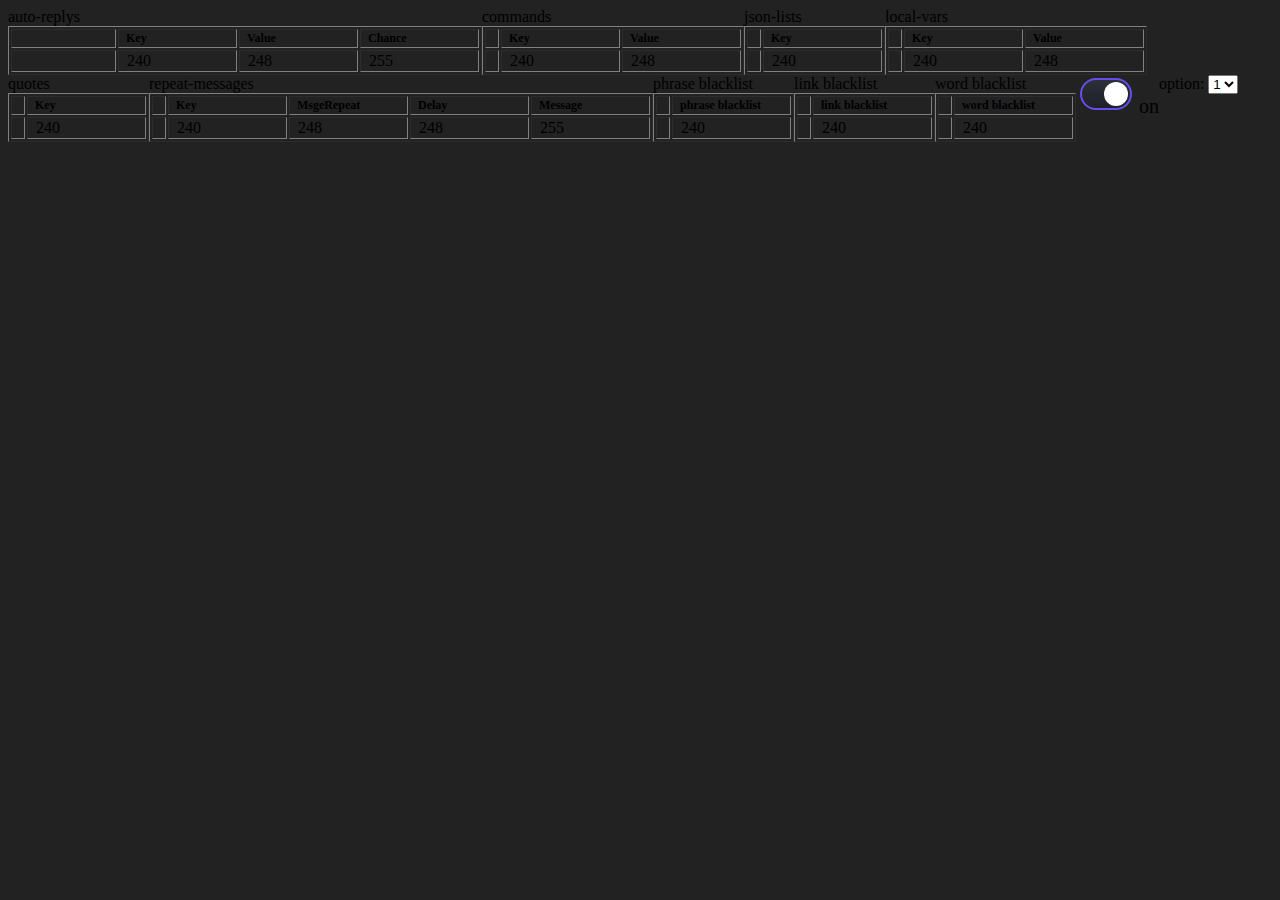
==== index.html @ 0ad12e45 "Update index.html" ====
<html>

  <head>
    <title>KATCBOT interface</title>
    <link rel="stylesheet" href="style.css">
  </head>

  <body>
    <div><span style="">auto-replys</span>
      <table border="1">
        <tbody>
          <tr>
            <td class="first"></td>
            <td><b class="bold">Key</b></td>
            <td><b class="bold">Value</b></td>
            <td><b class="bold">Chance</b></td>
          </tr>
          <tr>
            <td></td>
            <td class="thing"><span>240</span></td>
            <td class="thing"><span>248</span></td>
            <td class="thing"><span>255</span></td>
          </tr>
        </tbody>
      </table>
    </div>
    <div><span style="">commands</span>
      <table border="1">
        <tbody>
          <tr>
            <td class="first"></td>
            <td><b class="bold">Key</b></td>
            <td><b class="bold">Value</b></td>
          </tr>
          <tr>
            <td class="first"></td>
            <td class="thing"><span>240</span></td>
            <td class="thing"><span>248</span></td>
          </tr>
        </tbody>
      </table>
    </div>
    <div><span style="">json-lists</span>
      <table border="1">
        <tbody>
          <tr>
            <td class="first"></td>
            <td><b class="bold">Key</b></td>
          </tr>
          <tr>
            <td class="first"></td>
            <td class="thing"><span>240</span></td>
          </tr>
        </tbody>
      </table>
    </div>
    <div><span style="">local-vars</span>
      <table border="1">
        <tbody>
          <tr>
            <td class="first"></td>
            <td><b class="bold">Key</b></td>
            <td><b class="bold">Value</b></td>
          </tr>
          <tr>
            <td class="first"></td>
            <td class="thing"><span>240</span></td>
            <td class="thing"><span>248</span></td>
          </tr>
        </tbody>
      </table>
    </div>
    <div><span style="">quotes</span>
      <table border="1">
        <tbody>
          <tr>
            <td class="first"></td>
            <td><b class="bold">Key</b></td>
          </tr>
          <tr>
            <td class="first"></td>
            <td class="thing"><span>240</span></td>
          </tr>
        </tbody>
      </table>
    </div>
    <div><span>repeat-messages</span>
      <table border="1">
        <tbody>
          <tr>
            <td class="first"></td>
            <td><b class="bold">Key</b></td>
            <td><b class="bold">MsgeRepeat</b></td>
            <td><b class="bold">Delay</b></td>
            <td><b class="bold">Message</b></td>
          </tr>
          <tr>
            <td class="first"></td>
            <td class="thing"><span>240</span></td>
            <td class="thing"><span>248</span></td>
            <td class="thing"><span>248</span></td>
            <td class="thing"><span>255</span></td>
          </tr>
        </tbody>
      </table>
    </div>
    <div><span style="">phrase blacklist</span>
      <table border="1">
        <tbody>
          <tr>
            <td class="first"></td>
            <td><b class="bold">phrase blacklist</b></td>
          </tr>
          <tr>
            <td class="first"></td>
            <td class="thing"><span>240</span></td>
          </tr>
        </tbody>
      </table>
    </div>
    <div><span style="">link blacklist</span>
      <table border="1">
        <tbody>
          <tr>
            <td class="first"></td>
            <td><b class="bold">link blacklist</b></td>
          </tr>
          <tr>
            <td class="first"></td>
            <td class="thing"><span>240</span></td>
          </tr>
        </tbody>
      </table>
    </div>
    <div><span style="">word blacklist</span>
      <table border="1">
        <tbody>
          <tr>
            <td class="first"></td>
            <td><b class="bold">word blacklist</b></td>
          </tr>
          <tr>
            <td class="first"></td>
            <td class="thing"><span>240</span></td>
          </tr>
        </tbody>
      </table>
    </div>
    <div>
      <label for="toggle" class="test">
        <input type="checkbox" class="toggle" checked="">
        <span class="notification"></span>
      </label>
    </div>
    <div>
      <label for="option">option:</label>
      <select id="sel">
        <option value="1">1</option>
        <option value="2">2</option>
        <option value="3">3</option>
        <option value="4">4</option>
      </select>
    </div>
  </body>

</html>
---- style.css ----
body {
  background: #1F2227;
  display: flex;
  flex-wrap: wrap;
  position: absolute;
  background-color: rgb(34, 34, 34);
}
.first{
  width: 10px;
}
td {
  width: 101px;
}

/* toggle switch */
.toggle[type=checkbox] {
  appearance: none;
  cursor: pointer;
}
.toggle[type=checkbox]:focus {
  outline: 0;
}
.toggle {
  height: 32px;
  width: 52px;
  border-radius: 16px;
  display: inline-block;
  position: relative;
  border: 2px solid #474755;
  background: linear-gradient(180deg, #2D2F39 0%, #1F2027 100%);
  transition: all 0.2s ease;
}
.input{
  width: 80px;
}

.bold {
  font-size: 12px;
  padding-left: 0.5em;
  padding-right: 0.5em;
}
.toggle::after {
  content: "";
  position: absolute;
  top: 2px;
  left: 2px;
  width: 24px;
  height: 24px;
  border-radius: 50%;
  background: white;
  box-shadow: 0 1px 2px rgba(44, 44, 44, 0.2);
  transition: all 0.2s cubic-bezier(0.5, 0.1, 0.75, 1.35);
}
.toggle:checked {
  border-color: #654FEC;
}
.toggle:checked::after {
  transform: translateX(20px);
}

/* on off display */
.test .notification::before {
  content: "off";
  font-size: 20px;
}
.test .toggle:checked ~ .notification::before {
  content: "on";
}
.test .notification {
  font-size: 20px;
  width: 100%;
}

/* table */
.tet {
  color: black;
}
.thing {
  padding-left: 0.5em;
  padding-right: 0.5em;
}
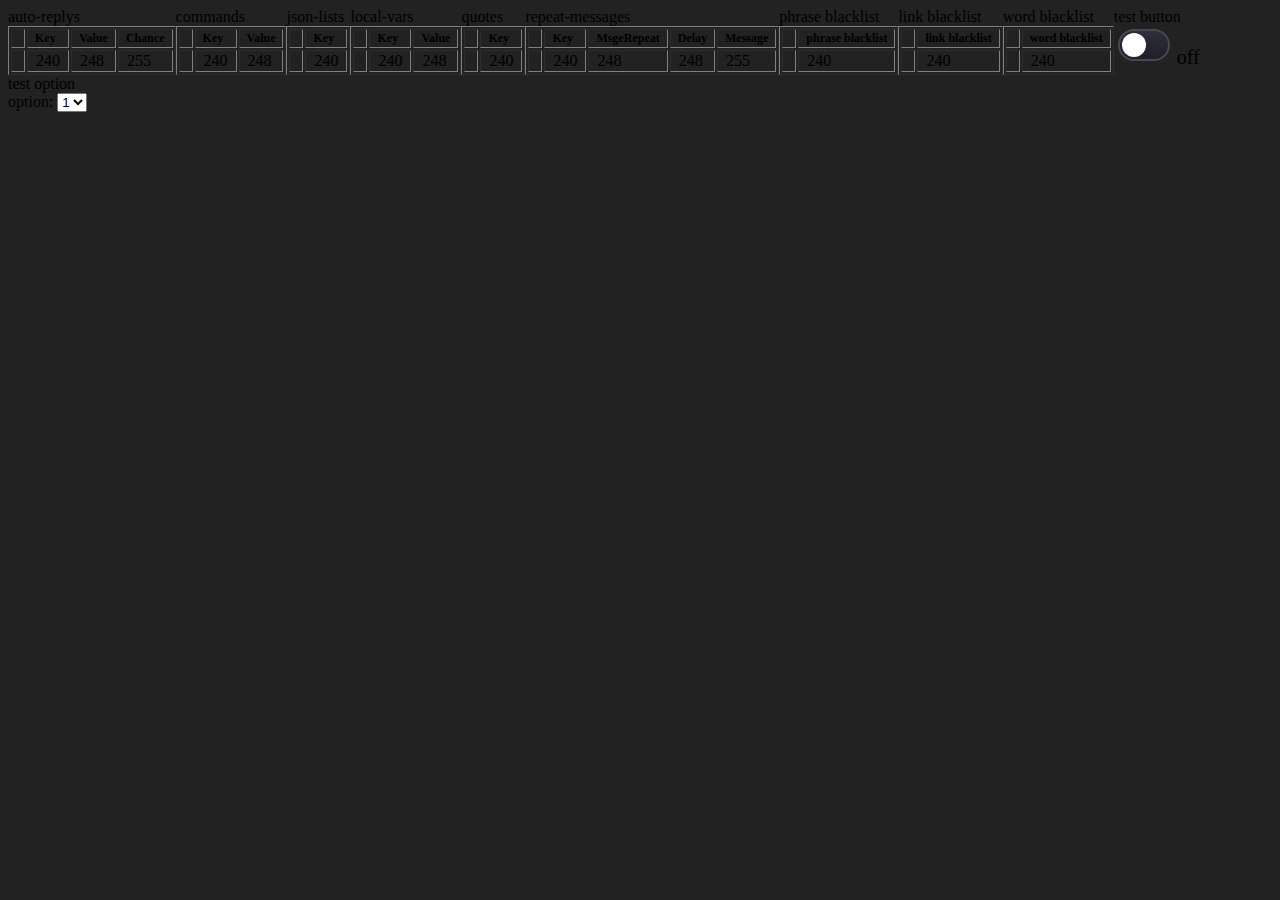
==== commit edb724f5: "Update index.html" ====
--- a/index.html
+++ b/index.html
@@ -16,7 +16,7 @@
             <td><b class="bold">Chance</b></td>
           </tr>
           <tr>
-            <td></td>
+            <td class="first"></td>
             <td class="thing"><span>240</span></td>
             <td class="thing"><span>248</span></td>
             <td class="thing"><span>255</span></td>
@@ -147,12 +147,17 @@
       </table>
     </div>
     <div>
+      <span>test button</span>
+      <br>
       <label for="toggle" class="test">
-        <input type="checkbox" class="toggle" checked="">
+        <input type="checkbox" class="toggle">
+        <!--checked=""-->
         <span class="notification"></span>
       </label>
     </div>
     <div>
+      <span>test option</span>
+      <br>
       <label for="option">option:</label>
       <select id="sel">
         <option value="1">1</option>
--- a/style.css
+++ b/style.css
@@ -7,9 +7,6 @@
 }
 .first{
   width: 10px;
-}
-td {
-  width: 101px;
 }
 
 /* toggle switch */
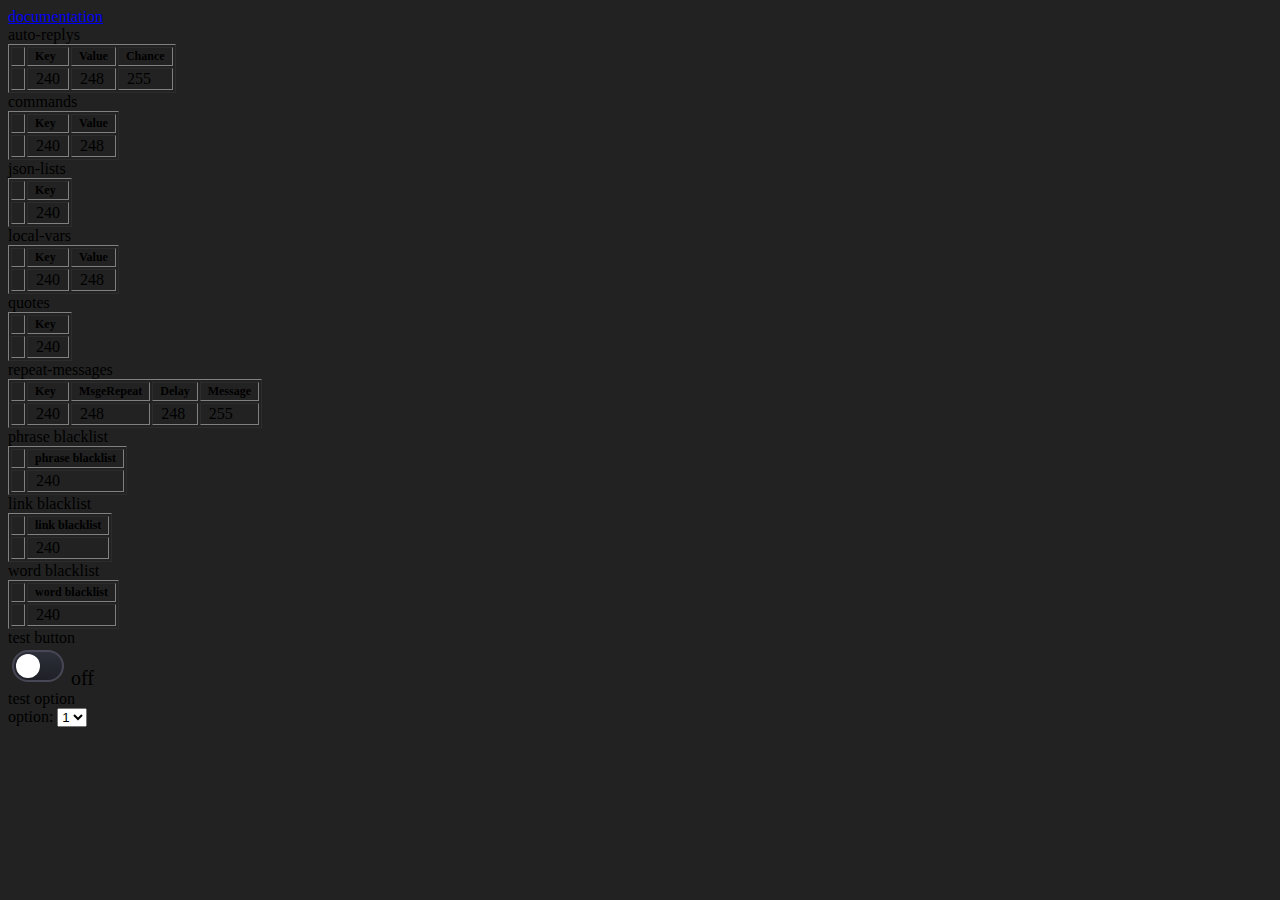
==== commit edd8593d: "Update index.html" ====
--- a/index.html
+++ b/index.html
@@ -6,165 +6,181 @@
   </head>
 
   <body>
-    <div><span style="">auto-replys</span>
-      <table border="1">
-        <tbody>
-          <tr>
-            <td class="first"></td>
-            <td><b class="bold">Key</b></td>
-            <td><b class="bold">Value</b></td>
-            <td><b class="bold">Chance</b></td>
-          </tr>
-          <tr>
-            <td class="first"></td>
-            <td class="thing"><span>240</span></td>
-            <td class="thing"><span>248</span></td>
-            <td class="thing"><span>255</span></td>
-          </tr>
-        </tbody>
-      </table>
-    </div>
-    <div><span style="">commands</span>
-      <table border="1">
-        <tbody>
-          <tr>
-            <td class="first"></td>
-            <td><b class="bold">Key</b></td>
-            <td><b class="bold">Value</b></td>
-          </tr>
-          <tr>
-            <td class="first"></td>
-            <td class="thing"><span>240</span></td>
-            <td class="thing"><span>248</span></td>
-          </tr>
-        </tbody>
-      </table>
-    </div>
-    <div><span style="">json-lists</span>
-      <table border="1">
-        <tbody>
-          <tr>
-            <td class="first"></td>
-            <td><b class="bold">Key</b></td>
-          </tr>
-          <tr>
-            <td class="first"></td>
-            <td class="thing"><span>240</span></td>
-          </tr>
-        </tbody>
-      </table>
-    </div>
-    <div><span style="">local-vars</span>
-      <table border="1">
-        <tbody>
-          <tr>
-            <td class="first"></td>
-            <td><b class="bold">Key</b></td>
-            <td><b class="bold">Value</b></td>
-          </tr>
-          <tr>
-            <td class="first"></td>
-            <td class="thing"><span>240</span></td>
-            <td class="thing"><span>248</span></td>
-          </tr>
-        </tbody>
-      </table>
-    </div>
-    <div><span style="">quotes</span>
-      <table border="1">
-        <tbody>
-          <tr>
-            <td class="first"></td>
-            <td><b class="bold">Key</b></td>
-          </tr>
-          <tr>
-            <td class="first"></td>
-            <td class="thing"><span>240</span></td>
-          </tr>
-        </tbody>
-      </table>
-    </div>
-    <div><span>repeat-messages</span>
-      <table border="1">
-        <tbody>
-          <tr>
-            <td class="first"></td>
-            <td><b class="bold">Key</b></td>
-            <td><b class="bold">MsgeRepeat</b></td>
-            <td><b class="bold">Delay</b></td>
-            <td><b class="bold">Message</b></td>
-          </tr>
-          <tr>
-            <td class="first"></td>
-            <td class="thing"><span>240</span></td>
-            <td class="thing"><span>248</span></td>
-            <td class="thing"><span>248</span></td>
-            <td class="thing"><span>255</span></td>
-          </tr>
-        </tbody>
-      </table>
-    </div>
-    <div><span style="">phrase blacklist</span>
-      <table border="1">
-        <tbody>
-          <tr>
-            <td class="first"></td>
-            <td><b class="bold">phrase blacklist</b></td>
-          </tr>
-          <tr>
-            <td class="first"></td>
-            <td class="thing"><span>240</span></td>
-          </tr>
-        </tbody>
-      </table>
-    </div>
-    <div><span style="">link blacklist</span>
-      <table border="1">
-        <tbody>
-          <tr>
-            <td class="first"></td>
-            <td><b class="bold">link blacklist</b></td>
-          </tr>
-          <tr>
-            <td class="first"></td>
-            <td class="thing"><span>240</span></td>
-          </tr>
-        </tbody>
-      </table>
-    </div>
-    <div><span style="">word blacklist</span>
-      <table border="1">
-        <tbody>
-          <tr>
-            <td class="first"></td>
-            <td><b class="bold">word blacklist</b></td>
-          </tr>
-          <tr>
-            <td class="first"></td>
-            <td class="thing"><span>240</span></td>
-          </tr>
-        </tbody>
-      </table>
-    </div>
     <div>
-      <span>test button</span>
-      <br>
-      <label for="toggle" class="test">
-        <input type="checkbox" class="toggle">
-        <!--checked=""-->
-        <span class="notification"></span>
-      </label>
-    </div>
-    <div>
-      <span>test option</span>
-      <br>
-      <label for="option">option:</label>
-      <select id="sel">
-        <option value="1">1</option>
-        <option value="2">2</option>
-        <option value="3">3</option>
-        <option value="4">4</option>
-      </select>
+      <div>
+        <a href="documentation">documentation</a>
+      </div>
+      <div class="flexdiv">
+        <div>
+          <span style="">auto-replys</span>
+          <table border="1">
+            <tbody>
+              <tr>
+                <td class="first"></td>
+                <td><b class="bold">Key</b></td>
+                <td><b class="bold">Value</b></td>
+                <td><b class="bold">Chance</b></td>
+              </tr>
+              <tr>
+                <td class="first"></td>
+                <td class="thing"><span>240</span></td>
+                <td class="thing"><span>248</span></td>
+                <td class="thing"><span>255</span></td>
+              </tr>
+            </tbody>
+          </table>
+        </div>
+        <div>
+          <span style="">commands</span>
+          <table border="1">
+            <tbody>
+              <tr>
+                <td class="first"></td>
+                <td><b class="bold">Key</b></td>
+                <td><b class="bold">Value</b></td>
+              </tr>
+              <tr>
+                <td class="first"></td>
+                <td class="thing"><span>240</span></td>
+                <td class="thing"><span>248</span></td>
+              </tr>
+            </tbody>
+          </table>
+        </div>
+        <div>
+          <span style="">json-lists</span>
+          <table border="1">
+            <tbody>
+              <tr>
+                <td class="first"></td>
+                <td><b class="bold">Key</b></td>
+              </tr>
+              <tr>
+                <td class="first"></td>
+                <td class="thing"><span>240</span></td>
+              </tr>
+            </tbody>
+          </table>
+        </div>
+        <div>
+          <span style="">local-vars</span>
+          <table border="1">
+            <tbody>
+              <tr>
+                <td class="first"></td>
+                <td><b class="bold">Key</b></td>
+                <td><b class="bold">Value</b></td>
+              </tr>
+              <tr>
+                <td class="first"></td>
+                <td class="thing"><span>240</span></td>
+                <td class="thing"><span>248</span></td>
+              </tr>
+            </tbody>
+          </table>
+        </div>
+        <div>
+          <span style="">quotes</span>
+          <table border="1">
+            <tbody>
+              <tr>
+                <td class="first"></td>
+                <td><b class="bold">Key</b></td>
+              </tr>
+              <tr>
+                <td class="first"></td>
+                <td class="thing"><span>240</span></td>
+              </tr>
+            </tbody>
+          </table>
+        </div>
+        <div>
+          <span>repeat-messages</span>
+          <table border="1">
+            <tbody>
+              <tr>
+                <td class="first"></td>
+                <td><b class="bold">Key</b></td>
+                <td><b class="bold">MsgeRepeat</b></td>
+                <td><b class="bold">Delay</b></td>
+                <td><b class="bold">Message</b></td>
+              </tr>
+              <tr>
+                <td class="first"></td>
+                <td class="thing"><span>240</span></td>
+                <td class="thing"><span>248</span></td>
+                <td class="thing"><span>248</span></td>
+                <td class="thing"><span>255</span></td>
+              </tr>
+            </tbody>
+          </table>
+        </div>
+        <div>
+          <span style="">phrase blacklist</span>
+          <table border="1">
+            <tbody>
+              <tr>
+                <td class="first"></td>
+                <td><b class="bold">phrase blacklist</b></td>
+              </tr>
+              <tr>
+                <td class="first"></td>
+                <td class="thing"><span>240</span></td>
+              </tr>
+            </tbody>
+          </table>
+        </div>
+        <div>
+          <span style="">link blacklist</span>
+          <table border="1">
+            <tbody>
+              <tr>
+                <td class="first"></td>
+                <td><b class="bold">link blacklist</b></td>
+              </tr>
+              <tr>
+                <td class="first"></td>
+                <td class="thing"><span>240</span></td>
+              </tr>
+            </tbody>
+          </table>
+        </div>
+        <div>
+          <span style="">word blacklist</span>
+          <table border="1">
+            <tbody>
+              <tr>
+                <td class="first"></td>
+                <td><b class="bold">word blacklist</b></td>
+              </tr>
+              <tr>
+                <td class="first"></td>
+                <td class="thing"><span>240</span></td>
+              </tr>
+            </tbody>
+          </table>
+        </div>
+        <div>
+          <span>test button</span>
+          <br>
+          <label for="toggle" class="test">
+            <input type="checkbox" class="toggle">
+            <!--checked=""-->
+            <span class="notification"></span>
+          </label>
+        </div>
+        <div>
+          <span>test option</span>
+          <br>
+          <label for="option">option:</label>
+          <select id="sel">
+            <option value="1">1</option>
+            <option value="2">2</option>
+            <option value="3">3</option>
+            <option value="4">4</option>
+          </select>
+        </div>
+      </div>
     </div>
   </body>
 
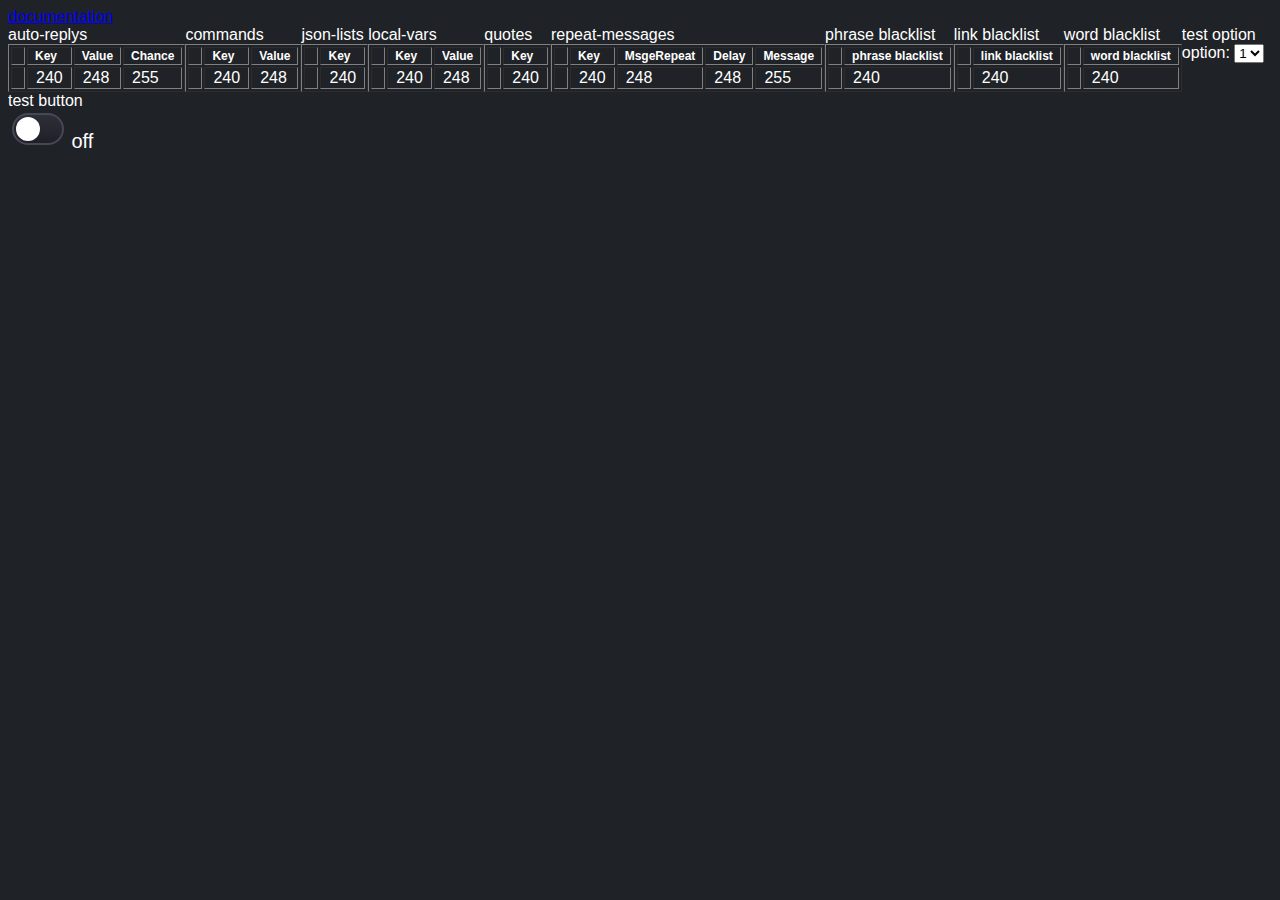
==== commit 5db9076a: "Update index.html" ====
--- a/index.html
+++ b/index.html
@@ -161,15 +161,6 @@
           </table>
         </div>
         <div>
-          <span>test button</span>
-          <br>
-          <label for="toggle" class="test">
-            <input type="checkbox" class="toggle">
-            <!--checked=""-->
-            <span class="notification"></span>
-          </label>
-        </div>
-        <div>
           <span>test option</span>
           <br>
           <label for="option">option:</label>
@@ -180,6 +171,15 @@
             <option value="4">4</option>
           </select>
         </div>
+        <div>
+          <span>test button</span>
+          <br>
+          <label for="toggle" class="test">
+            <input type="checkbox" class="toggle">
+            <!--checked=""-->
+            <span class="notification"></span>
+          </label>
+        </div>
       </div>
     </div>
   </body>
--- a/style.css
+++ b/style.css
@@ -1,12 +1,48 @@
 body {
+  background: #1F2227;
+  font-family: "Helvetica", sans-serif;
+}
+
+.flexdiv {
   background: #1F2227;
   display: flex;
   flex-wrap: wrap;
   position: absolute;
-  background-color: rgb(34, 34, 34);
+  color: white;
 }
-.first{
+
+.first {
   width: 10px;
+}
+
+.outlines {
+  border-width: 2px;
+  border-color: #424242;
+  border-style: solid;
+}
+
+.none {
+  color: #2CA198;
+}
+
+.warning {
+  color: red;
+}
+
+.commented {
+  color: #5c6370;
+}
+
+.see-vertical-bar {
+  color: #42b37e;
+}
+
+.single-qoute {
+  color: #FFFF00;
+}
+
+.double-qoute {
+  color: #FF8000;
 }
 
 /* toggle switch */
@@ -14,9 +50,11 @@
   appearance: none;
   cursor: pointer;
 }
+
 .toggle[type=checkbox]:focus {
   outline: 0;
 }
+
 .toggle {
   height: 32px;
   width: 52px;
@@ -27,7 +65,8 @@
   background: linear-gradient(180deg, #2D2F39 0%, #1F2027 100%);
   transition: all 0.2s ease;
 }
-.input{
+
+.input {
   width: 80px;
 }
 
@@ -35,7 +74,9 @@
   font-size: 12px;
   padding-left: 0.5em;
   padding-right: 0.5em;
+  color: white;
 }
+
 .toggle::after {
   content: "";
   position: absolute;
@@ -48,9 +89,11 @@
   box-shadow: 0 1px 2px rgba(44, 44, 44, 0.2);
   transition: all 0.2s cubic-bezier(0.5, 0.1, 0.75, 1.35);
 }
+
 .toggle:checked {
   border-color: #654FEC;
 }
+
 .toggle:checked::after {
   transform: translateX(20px);
 }
@@ -60,9 +103,11 @@
   content: "off";
   font-size: 20px;
 }
-.test .toggle:checked ~ .notification::before {
+
+.test .toggle:checked~.notification::before {
   content: "on";
 }
+
 .test .notification {
   font-size: 20px;
   width: 100%;
@@ -72,7 +117,9 @@
 .tet {
   color: black;
 }
+
 .thing {
   padding-left: 0.5em;
   padding-right: 0.5em;
+  color: white;
 }
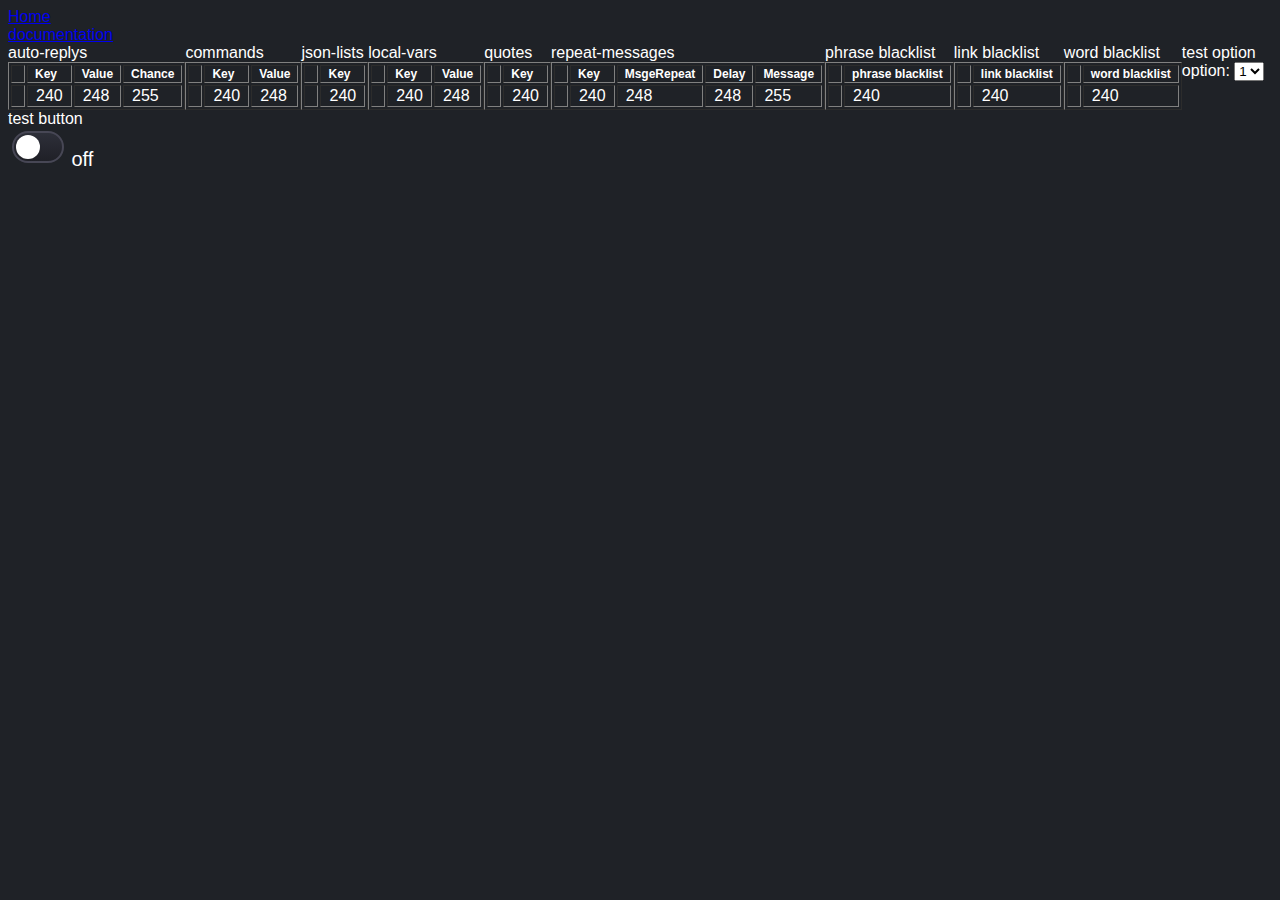
==== commit 68dc6793: "Update index.html" ====
--- a/index.html
+++ b/index.html
@@ -6,6 +6,17 @@
   </head>
 
   <body>
+    <header class="header">
+      <div>
+        <a href="https://organization-name-here.github.io/katbot-interface-test/">Home</a>
+        <!--<form>
+          <div class="form-group">
+            <label class="sr-only" for="search">Search</label>
+            <input type="search" name="search" id="search" size="30" value="" placeholder="Search">
+          </div>
+        </form>-->
+      </div>
+    </header>
     <div>
       <div>
         <a href="documentation">documentation</a>
--- a/style.css
+++ b/style.css
@@ -11,22 +11,67 @@
   color: white;
 }
 
+.docdiv {
+	background: #1F2227;
+	color: white;
+}
+
+.colorretate {
+  animation-name: colorretate;
+  animation-duration: 5s;
+  animation-iteration-count: infinite;
+  animation-direction: alternate;
+  animation-timing-function: linear;
+}
+
+@keyframes colorretate {
+  0% {
+    color: #ee6055;
+  }
+
+  25% {
+    color: #60d394;
+  }
+
+  50% {
+    color: #aaf683;
+  }
+
+  75% {
+    color: #ffd97d;
+  }
+
+  100% {
+    color: #ff9b85;
+  }
+}
+
 .first {
   width: 10px;
-}
-
-.outlines {
-  border-width: 2px;
-  border-color: #424242;
-  border-style: solid;
 }
 
 .none {
   color: #2CA198;
 }
 
+.white {
+  color: white;
+}
+
+.red {
+  color: red;
+}
+
+.green {
+  color: green;
+}
+
+.blue {
+  color: blue;
+}
+
 .warning {
-  color: red;
+  background: #600;
 }
 
 .commented {
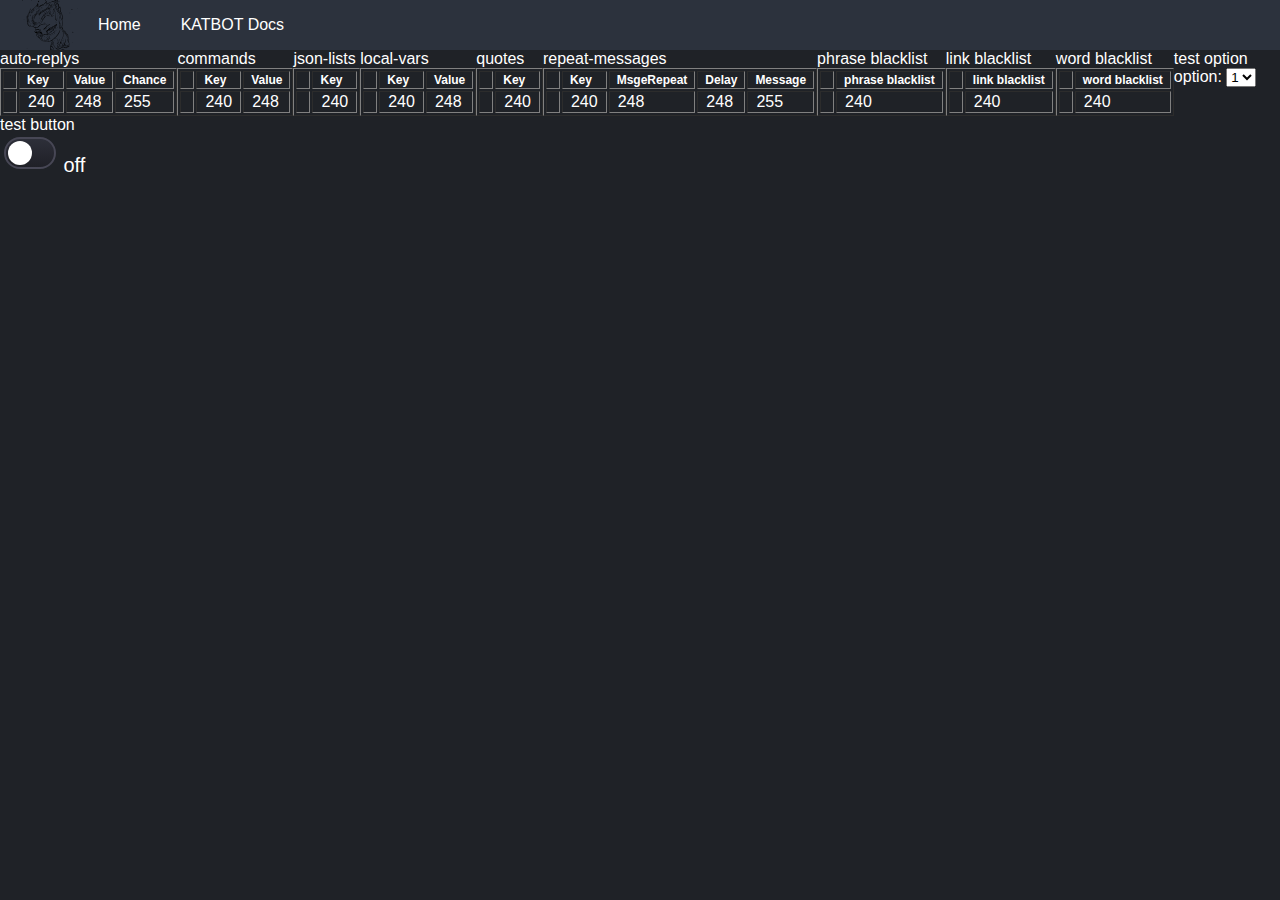
==== commit 0181e95c: "Update index.html" ====
--- a/index.html
+++ b/index.html
@@ -7,20 +7,268 @@
 
   <body>
     <header class="header">
-      <div>
-        <a href="https://organization-name-here.github.io/katbot-interface-test/">Home</a>
-        <!--<form>
-          <div class="form-group">
-            <label class="sr-only" for="search">Search</label>
-            <input type="search" name="search" id="search" size="30" value="" placeholder="Search">
-          </div>
-        </form>-->
+    <nav class="nav__container" id="nav__container">
+      <div class="container2">
+        <div class="nav__logo">
+          <svg version="1.0" xmlns="http://www.w3.org/2000/svg" width="300.000000pt" height="325.000000pt" viewBox="0 0 300.000000 325.000000" preserveAspectRatio="xMidYMid meet">
+            <title>Spit fire by Dimfann</title>
+            <g transform="translate(0.000000,325.000000) scale(0.100000,-0.100000)" fill="#000000" stroke="none">
+              <path d="M501 3235 c1 -44 25 -159 32 -149 7 13 -11 131 -24 154 -7 12 -8 11 -8 -5z" />
+              <path d="M640 3228 c-22 -9 -40 -21 -40 -26 0 -9 139 10 173 24 12 4 29 -1 47 -15 32 -23 89 -28 108 -9 17 17 15 48 -3 48 -8 0 -15 -6 -15 -14 0 -22 -32 -25 -66 -5 -39 23 -146 21 -204 -3z" />
+              <path d="M980 3230 c0 -19 56 -88 64 -79 13 15 26 52 26 73 0 20 -5 26 -21 26 -18 0 -20 -4 -15 -26 5 -19 3 -25 -6 -22 -7 3 -14 14 -16 26 -4 28 -32 29 -32 2z" />
+              <path d="M1145 3240 c-7 -12 2 -12 30 0 19 8 19 9 -2 9 -12 1 -25 -3 -28 -9z" />
+              <path d="M1460 3231 c0 -10 9 -21 20 -24 16 -4 20 0 20 19 0 17 -6 24 -20 24 -13 0 -20 -7 -20 -19z" />
+              <path d="M1630 3220 c0 -16 5 -30 10 -30 6 0 10 14 10 30 0 17 -4 30 -10 30 -5 0 -10 -13 -10 -30z" />
+              <path d="M1660 3228 c0 -19 2 -20 10 -8 13 19 13 30 0 30 -5 0 -10 -10 -10 -22z" />
+              <path d="M1948 3243 c7 -3 16 -2 19 1 4 3 -2 6 -13 5 -11 0 -14 -3 -6 -6z" />
+              <path d="M2268 3243 c7 -3 16 -2 19 1 4 3 -2 6 -13 5 -11 0 -14 -3 -6 -6z" />
+              <path d="M2538 3243 c7 -3 16 -2 19 1 4 3 -2 6 -13 5 -11 0 -14 -3 -6 -6z" />
+              <path d="M2856 3243 c-3 -3 -6 -12 -6 -20 0 -15 36 -18 45 -4 7 12 -29 33 -39 24z" />
+              <path d="M544 3231 c3 -5 13 -69 21 -143 16 -141 27 -198 37 -183 3 6 -2 71 -12 145 -16 126 -32 190 -45 190 -4 0 -4 -4 -1 -9z" />
+              <path d="M2410 3198 c0 -18 -3 -43 -6 -55 -9 -32 14 -30 26 2 13 35 23 31 15 -6 -8 -34 -7 -34 48 0 38 24 45 42 9 22 -32 -17 -44 -14 -30 9 14 22 3 39 -14 22 -19 -19 -29 -14 -22 13 5 19 2 25 -10 25 -11 0 -16 -9 -16 -32z" />
+              <path d="M2240 3206 c0 -2 7 -7 16 -10 8 -3 12 -2 9 4 -6 10 -25 14 -25 6z" />
+              <path d="M2345 3190 c-3 -5 -1 -10 4 -10 6 0 11 5 11 10 0 6 -2 10 -4 10 -3 0 -8 -4 -11 -10z" />
+              <path d="M1966 3181 c-4 -5 -2 -12 3 -15 5 -4 12 -2 15 3 4 5 2 12 -3 15 -5 4 -12 2 -15 -3z" />
+              <path d="M2623 3174 c-3 -8 2 -23 11 -32 14 -15 18 -15 26 -3 10 16 -4 51 -21 51 -5 0 -12 -7 -16 -16z" />
+              <path d="M216 3154 c-11 -8 -16 -14 -10 -14 13 0 39 18 34 24 -3 2 -14 -2 -24 -10z" />
+              <path d="M748 3146 c-25 -19 -22 -36 6 -36 26 0 51 24 41 40 -8 14 -26 12 -47 -4z" />
+              <path d="M2001 3105 c-53 -61 -37 -78 19 -20 24 24 31 38 23 46 -7 7 -20 -1 -42 -26z" />
+              <path d="M152 3121 c-11 -7 -11 -9 2 -14 10 -4 16 -1 16 8 0 17 -1 17 -18 6z" />
+              <path d="M2060 3075 c-22 -23 -22 -25 -4 -22 28 4 44 16 44 33 0 21 -14 17 -40 -11z" />
+              <path d="M1860 3080 c0 -5 5 -10 10 -10 6 0 10 5 10 10 0 6 -4 10 -10 10 -5 0 -10 -4 -10 -10z" />
+              <path d="M77 3062 c-10 -10 -17 -24 -17 -30 0 -7 -9 -12 -20 -12 -11 0 -20 -7 -20 -15 0 -8 5 -15 11 -15 5 0 7 5 4 10 -3 6 1 10 10 10 8 0 19 8 22 18 4 9 14 22 22 29 9 6 13 14 10 17 -3 3 -13 -2 -22 -12z" />
+              <path d="M2905 3070 c3 -5 8 -10 11 -10 2 0 4 5 4 10 0 6 -5 10 -11 10 -5 0 -7 -4 -4 -10z" />
+              <path d="M223 3049 c-2 -23 3 -25 10 -4 4 8 3 16 -1 19 -4 3 -9 -4 -9 -15z" />
+              <path d="M253 3020 c1 -20 8 -25 20 -14 7 8 -3 34 -13 34 -5 0 -8 -9 -7 -20z" />
+              <path d="M111 3016 c-9 -10 -9 -25 1 -60 7 -25 15 -46 19 -46 16 0 25 46 16 82 -10 41 -18 46 -36 24z m29 -57 c0 -6 -4 -7 -10 -4 -5 3 -10 11 -10 16 0 6 5 7 10 4 6 -3 10 -11 10 -16z" />
+              <path d="M1545 3000 c4 -6 11 -8 16 -5 14 9 11 15 -7 15 -8 0 -12 -5 -9 -10z" />
+              <path d="M1450 2980 c0 -5 5 -10 10 -10 6 0 10 5 10 10 0 6 -4 10 -10 10 -5 0 -10 -4 -10 -10z" />
+              <path d="M1865 2958 c-52 -40 -153 -87 -201 -95 -22 -3 -52 -12 -68 -21 -17 -8 -61 -25 -99 -38 -38 -13 -76 -29 -83 -35 -17 -14 -34 25 -34 80 0 54 -9 56 -41 8 -50 -75 -96 -115 -176 -152 -144 -67 -178 -86 -216 -122 -48 -43 -43 -54 6 -14 20 16 97 58 169 94 127 62 184 103 221 156 23 35 26 25 12 -44 -18 -84 -9 -91 11 -10 6 27 8 28 13 9 4 -13 13 -20 23 -18 40 6 180 57 193 71 12 12 22 13 45 4 35 -12 40 -5 8 9 -20 9 -19 9 7 5 17 -3 47 1 67 9 19 8 38 12 41 9 4 -3 9 2 13 11 6 15 7 15 20 -1 11 -15 13 -16 14 -2 0 8 10 24 23 35 44 39 50 37 20 -7 -16 -24 -46 -70 -66 -101 l-36 -56 33 -16 c35 -17 55 -49 106 -176 17 -41 39 -86 50 -100 59 -73 104 -142 132 -199 33 -69 39 -121 26 -246 -5 -49 -4 -60 2 -35 20 75 22 183 6 229 -15 41 -15 45 1 57 17 13 17 14 0 8 -13 -5 -16 -2 -11 10 5 12 2 15 -12 9 -11 -4 -15 -3 -10 5 3 6 -8 26 -26 45 -38 40 -73 97 -60 97 6 0 19 -15 31 -32 25 -39 27 -34 5 11 -12 24 -21 31 -35 28 -11 -3 -19 -3 -19 -1 0 3 18 35 40 71 l39 66 12 -29 c6 -16 12 -66 13 -111 0 -46 4 -83 8 -83 3 0 22 -31 42 -69 61 -119 68 -268 15 -342 -11 -16 -15 -29 -10 -29 6 0 20 14 30 31 10 17 22 26 25 21 15 -25 7 -220 -13 -305 -23 -98 -25 -167 -4 -167 7 0 13 -6 13 -13 0 -19 86 -193 99 -201 17 -11 13 15 -6 36 -15 17 -15 18 15 18 27 0 36 -8 79 -78 26 -42 61 -89 77 -104 23 -21 30 -37 33 -80 4 -64 40 -305 54 -367 8 -34 7 -47 -4 -60 -16 -18 -19 -51 -5 -51 5 0 4 -9 -2 -20 -7 -14 -7 -20 0 -20 5 0 10 -5 10 -11 0 -5 -4 -8 -9 -5 -5 4 -12 0 -14 -6 -3 -7 -6 -4 -7 7 0 11 -11 28 -25 38 -19 14 -28 15 -49 6 -36 -17 -52 -6 -60 40 -7 47 -13 49 -51 20 l-27 -22 21 41 c28 55 71 217 70 262 l-1 35 -9 -40 c-17 -72 -60 -192 -109 -304 -31 -71 -44 -112 -36 -114 6 -3 -1 -10 -16 -16 -16 -6 -28 -15 -28 -21 0 -12 14 -6 40 16 14 12 70 8 70 -5 0 -11 74 -4 78 8 4 13 32 15 32 3 0 -5 -12 -14 -26 -21 -36 -16 -22 -27 16 -11 16 7 27 17 23 23 -3 5 -1 7 5 3 6 -3 32 5 58 19 26 14 53 25 60 25 9 0 11 14 7 56 -4 34 -2 59 4 62 7 5 4 37 -7 94 -21 102 -50 317 -50 370 0 30 -6 40 -27 53 -16 10 -54 57 -85 106 -56 87 -58 89 -97 89 -25 0 -41 5 -45 15 -3 8 -1 15 5 15 5 0 3 10 -5 23 -8 12 -14 35 -14 51 0 16 -6 33 -16 38 -9 5 -16 20 -16 33 0 13 -4 27 -10 30 -5 3 -10 14 -10 23 0 14 2 15 9 3 7 -10 10 4 10 42 0 32 5 74 11 93 10 30 10 170 -1 299 0 6 0 35 1 65 2 64 -18 139 -54 208 -40 74 -46 99 -51 195 -2 49 -9 95 -15 101 -5 7 -7 16 -3 19 3 4 0 7 -8 7 -17 0 -38 -24 -59 -65 l-14 -30 -4 30 c-2 16 1 54 8 85 12 56 2 110 -19 110 -5 0 -11 17 -13 37 -2 20 -9 38 -15 41 -7 2 -13 -2 -13 -8 0 -7 -11 -25 -25 -42 -31 -37 -31 -27 -1 48 17 43 25 53 29 39 2 -11 3 -6 1 10 -2 17 3 51 11 78 8 26 11 47 7 47 -4 0 -21 -22 -38 -48 -45 -68 -115 -154 -121 -149 -2 3 20 41 50 84 81 117 84 136 12 81z m33 -143 c-17 -61 -35 -114 -40 -120 -6 -7 -16 0 -30 18 -11 15 -26 27 -34 27 -17 0 -19 36 -2 46 7 5 8 3 3 -6 -5 -8 5 -4 21 7 16 12 47 48 69 81 22 33 41 59 42 58 1 -1 -12 -51 -29 -111z m67 -187 c14 -138 13 -178 -5 -178 -9 0 -64 111 -80 165 -7 22 -17 45 -22 52 -5 6 -5 13 -1 15 5 1 26 24 47 51 21 26 40 46 42 44 2 -1 10 -69 19 -149z m22 20 c-2 -13 -4 -3 -4 22 0 25 2 35 4 23 2 -13 2 -33 0 -45z m363 -2030 c0 -56 4 -63 33 -65 16 -1 37 2 47 7 13 7 22 4 36 -11 18 -20 18 -20 -8 -10 -21 8 -29 6 -39 -5 -11 -13 -10 -15 2 -14 26 4 39 0 39 -11 0 -6 -6 -9 -14 -6 -7 3 -18 1 -23 -4 -6 -6 -25 -4 -52 6 -23 8 -39 10 -36 5 3 -6 13 -10 21 -10 8 0 13 -4 10 -9 -7 -11 -25 -9 -45 3 -10 7 -12 6 -6 -4 5 -9 4 -11 -3 -6 -7 4 -12 14 -12 23 0 11 -4 13 -12 6 -14 -10 -58 -15 -58 -6 0 14 102 133 114 133 3 0 6 -10 6 -22z" />
+              <path d="M1863 2778 c-15 -20 -25 -38 -20 -38 3 0 12 11 21 25 17 26 16 35 -1 13z" />
+              <path d="M1890 2641 c0 -6 4 -13 10 -16 6 -3 7 1 4 9 -7 18 -14 21 -14 7z" />
+              <path d="M1903 2595 c0 -8 4 -15 9 -15 4 0 8 7 8 15 0 8 -4 15 -8 15 -5 0 -9 -7 -9 -15z" />
+              <path d="M2299 569 c-10 -19 -9 -20 13 -8 31 16 31 16 14 22 -10 4 -20 -2 -27 -14z" />
+              <path d="M2306 527 c3 -10 9 -15 12 -12 3 3 0 11 -7 18 -10 9 -11 8 -5 -6z" />
+              <path d="M2374 525 c11 -8 22 -12 25 -9 6 6 -19 24 -34 24 -5 -1 -1 -7 9 -15z" />
+              <path d="M1300 2919 c-7 -11 -9 -23 -6 -26 8 -9 36 17 36 33 0 21 -18 17 -30 -7z" />
+              <path d="M955 2886 c-20 -16 -26 -28 -22 -40 9 -24 28 -16 50 21 23 40 9 49 -28 19z" />
+              <path d="M2006 2875 c-8 -41 3 -70 15 -39 11 27 11 74 0 74 -5 0 -12 -16 -15 -35z" />
+              <path d="M1750 2800 c-9 -6 -10 -10 -3 -10 6 0 15 5 18 10 8 12 4 12 -15 0z" />
+              <path d="M917 2783 c-4 -3 -7 -13 -7 -21 0 -42 -49 -109 -130 -175 -47 -38 -97 -84 -112 -101 -15 -17 -33 -31 -40 -31 -7 -1 -12 -6 -10 -13 1 -7 -2 -12 -8 -12 -12 0 -78 -113 -86 -148 -3 -16 9 -2 32 37 20 36 60 88 88 116 91 90 207 185 218 179 6 -4 8 -2 5 3 -4 6 1 17 10 24 15 12 16 12 10 -3 -4 -12 -1 -18 9 -18 8 0 12 5 9 11 -9 13 3 61 14 55 13 -8 -1 -70 -18 -84 -14 -11 -14 -11 3 -5 13 4 17 3 12 -5 -4 -7 -5 -12 -2 -12 12 0 29 47 32 90 3 47 -17 126 -29 113z" />
+              <path d="M1500 2770 c-12 -7 -10 -9 8 -7 12 0 22 5 22 9 0 11 -12 10 -30 -2z" />
+              <path d="M1386 2709 c-37 -29 -64 -54 -62 -57 3 -2 21 8 40 24 19 16 49 41 68 56 58 48 23 30 -46 -23z" />
+              <path d="M1470 2751 c0 -6 4 -13 10 -16 6 -3 7 1 4 9 -7 18 -14 21 -14 7z" />
+              <path d="M1547 2735 c-16 -17 -27 -21 -29 -14 -5 14 -28 3 -28 -12 0 -6 4 -7 10 -4 5 3 1 -13 -9 -36 -11 -23 -23 -44 -29 -48 -6 -4 -5 -11 4 -18 11 -11 14 -7 20 22 3 19 11 38 17 42 6 4 8 0 4 -10 -3 -9 -1 -19 5 -23 7 -5 9 2 6 21 -5 22 2 36 29 66 40 44 40 53 0 14z" />
+              <path d="M1677 2741 c-4 -17 -3 -21 5 -13 5 5 8 16 6 23 -3 8 -7 3 -11 -10z" />
+              <path d="M1714 2725 c-10 -8 -14 -15 -8 -15 6 0 17 7 24 15 16 19 9 19 -16 0z" />
+              <path d="M1650 2702 c0 -9 -7 -11 -20 -7 -22 7 -57 -19 -40 -30 5 -3 10 -1 10 4 0 6 7 11 15 11 18 0 18 -5 5 -31 -10 -18 -12 -18 -36 -3 -14 10 -23 23 -20 31 3 8 1 11 -4 8 -6 -4 -9 -12 -8 -18 1 -7 -4 -23 -11 -37 l-12 -25 20 25 c21 27 21 27 36 -27 2 -6 -2 -19 -10 -29 -11 -15 -15 -16 -28 -5 -13 10 -17 9 -26 -8 -6 -11 -10 -25 -9 -32 2 -6 -3 -14 -9 -16 -17 -6 -16 12 1 46 10 18 -11 2 -57 -43 -53 -53 -97 -84 -167 -120 -52 -27 -116 -64 -143 -82 -55 -40 -68 -43 -41 -11 l19 22 -25 -20 c-14 -11 -26 -21 -28 -21 -2 -1 -4 -9 -6 -17 -3 -25 -59 -106 -68 -101 -5 3 -1 18 8 32 10 15 26 44 36 64 26 54 104 111 238 176 131 63 183 99 176 119 -3 8 -2 11 3 8 16 -9 20 9 6 22 -11 10 -15 7 -20 -17 -3 -16 -13 -34 -21 -41 -17 -14 -19 2 -2 19 9 9 8 12 -5 12 -10 0 -17 -8 -17 -21 0 -11 -5 -17 -10 -14 -6 4 -9 1 -8 -6 2 -7 -3 -13 -10 -14 -7 0 -16 -6 -21 -13 -5 -8 -10 -13 -12 -13 -11 4 -69 -22 -69 -30 0 -5 -3 -8 -7 -7 -5 1 -22 -6 -40 -15 -18 -9 -38 -16 -45 -15 -7 2 -12 -3 -10 -9 1 -7 -5 -13 -13 -13 -8 0 -15 -5 -15 -12 0 -6 -2 -9 -5 -6 -3 3 -20 -8 -36 -23 -34 -32 -55 -38 -45 -13 3 8 2 12 -3 9 -6 -3 -9 -18 -9 -34 1 -39 -13 -61 -23 -35 -5 13 -8 7 -8 -23 -1 -23 -6 -45 -12 -49 -8 -5 -9 9 -5 47 4 37 3 48 -3 34 -12 -26 -13 -116 -2 -134 12 -18 28 -7 50 37 28 55 75 94 181 152 139 77 191 110 228 144 29 27 48 26 20 -2 -22 -22 0 -24 23 -3 20 19 24 19 32 6 5 -10 5 -28 -1 -44 -9 -25 -8 -28 7 -24 14 4 16 -5 13 -79 -3 -56 -8 -87 -18 -94 -7 -6 -11 -14 -7 -17 3 -4 11 -2 18 3 9 7 15 -1 25 -30 7 -22 17 -37 21 -34 5 3 -1 24 -12 46 -18 35 -21 54 -17 126 3 62 1 85 -8 89 -9 3 -11 15 -7 35 4 19 1 33 -7 38 -8 5 -9 10 -2 14 6 3 14 -4 18 -16 6 -20 10 -16 32 32 24 52 28 62 31 84 0 5 7 3 14 -3 11 -8 18 -6 33 12 l19 22 -22 -19 c-13 -11 -23 -14 -23 -9 0 6 7 16 15 23 8 7 15 22 16 34 0 11 3 15 6 8 4 -10 8 -10 19 -1 8 6 14 17 14 23 0 6 -5 4 -10 -4 -9 -13 -11 -13 -20 0 -7 11 -10 12 -10 2z m-99 -149 c12 -14 12 -16 0 -8 -11 6 -13 3 -8 -15 5 -21 4 -22 -9 -8 -8 8 -12 22 -8 31 8 21 8 21 25 0z m-61 -58 c0 -5 -5 -3 -10 5 -5 8 -10 20 -10 25 0 6 5 3 10 -5 5 -8 10 -19 10 -25z" />
+              <path d="M1773 2693 c9 -2 18 -9 18 -14 3 -18 5 -24 17 -46 7 -12 13 -35 15 -50 2 -16 7 -34 11 -41 4 -7 4 -17 1 -22 -4 -6 -2 -9 3 -8 6 2 11 -1 12 -7 1 -5 8 -17 16 -26 8 -9 11 -19 7 -22 -3 -4 0 -7 7 -7 7 0 11 -3 7 -6 -3 -4 -1 -12 6 -20 29 -32 35 -42 31 -47 -3 -3 5 -13 18 -23 13 -11 29 -31 37 -46 8 -15 19 -25 24 -21 6 3 7 1 3 -6 -5 -7 1 -20 15 -32 12 -10 19 -19 14 -19 -4 0 -3 -6 3 -12 6 -7 11 -17 11 -23 2 -22 13 -45 21 -45 27 0 -43 145 -103 212 -62 70 -117 178 -154 303 -7 23 -22 35 -43 34 -11 -1 -10 -3 3 -6z" />
+              <path d="M1202 2670 c-8 -13 -8 -20 -2 -20 6 0 13 7 17 15 9 24 -1 27 -15 5z" />
+              <path d="M1310 2680 c-9 -6 -10 -10 -3 -10 6 0 15 5 18 10 8 12 4 12 -15 0z" />
+              <path d="M1711 2664 c-18 -14 -36 -35 -42 -46 -11 -20 -11 -20 14 -2 14 11 23 22 20 27 -2 4 7 11 21 17 14 5 26 14 26 20 0 15 -5 13 -39 -16z" />
+              <path d="M1127 2649 c-22 -11 -36 -23 -33 -26 3 -3 12 0 20 6 8 7 21 9 28 5 7 -4 9 -3 5 1 -4 5 3 15 15 22 38 21 6 14 -35 -8z" />
+              <path d="M1008 2583 c-32 -20 -56 -39 -53 -41 2 -2 16 5 31 17 15 11 33 21 40 21 8 0 14 5 14 11 0 5 5 7 10 4 6 -3 10 -1 10 6 0 8 5 7 17 -2 14 -12 16 -12 12 0 -9 25 -22 22 -81 -16z" />
+              <path d="M1634 2564 c-14 -20 -15 -27 -4 -37 10 -9 11 -9 6 0 -8 15 10 53 26 53 7 0 7 -4 -1 -14 -9 -11 -9 -16 0 -22 8 -4 9 -3 5 5 -4 6 0 14 9 17 13 6 14 8 3 15 -20 13 -26 11 -44 -17z" />
+              <path d="M1750 2586 c0 -2 8 -10 18 -17 15 -13 16 -12 3 4 -13 16 -21 21 -21 13z" />
+              <path d="M1115 2570 c-4 -6 -10 -8 -14 -6 -4 3 -8 -1 -8 -9 0 -13 4 -12 19 2 18 16 22 23 14 23 -3 0 -8 -5 -11 -10z" />
+              <path d="M822 2551 c-11 -7 -11 -9 0 -14 9 -3 15 1 15 9 0 8 -1 14 -1 14 -1 0 -7 -4 -14 -9z" />
+              <path d="M1130 2545 c-10 -12 -9 -16 5 -21 19 -8 40 9 31 25 -10 15 -21 14 -36 -4z m30 -5 c0 -5 -7 -10 -16 -10 -8 0 -12 5 -9 10 3 6 10 10 16 10 5 0 9 -4 9 -10z" />
+              <path d="M992 2538 c-18 -18 -15 -24 16 -25 15 0 19 1 9 4 -11 3 -16 11 -13 19 7 17 4 18 -12 2z" />
+              <path d="M1786 2498 c3 -18 10 -55 16 -81 6 -26 8 -51 5 -54 -8 -7 -47 57 -47 77 -1 8 -7 26 -15 40 l-13 25 -12 -30 c-18 -46 -24 -139 -11 -175 9 -28 8 -36 -9 -57 -37 -48 -20 -102 37 -116 13 -3 26 -1 29 4 3 5 -6 9 -20 9 -31 0 -56 24 -56 54 0 29 36 67 55 60 8 -4 15 -1 15 5 0 6 -7 11 -15 11 -20 0 -38 73 -30 124 13 80 16 83 36 31 10 -26 27 -58 39 -70 19 -20 20 -34 20 -194 0 -139 3 -180 16 -207 17 -36 59 -64 91 -64 10 1 0 10 -23 21 -23 11 -47 32 -54 47 -9 18 -14 90 -16 222 -4 190 -18 335 -35 346 -5 3 -6 -10 -3 -28z" />
+              <path d="M809 2503 c-13 -16 -12 -17 4 -4 9 7 17 15 17 17 0 8 -8 3 -21 -13z" />
+              <path d="M922 2499 c-18 -28 -15 -37 4 -11 8 12 19 20 24 17 5 -3 11 -2 14 3 2 4 -3 8 -13 9 -9 1 -23 -7 -29 -18z" />
+              <path d="M1611 2504 c0 -11 3 -14 6 -6 3 7 2 16 -1 19 -3 4 -6 -2 -5 -13z" />
+              <path d="M2945 2510 c-3 -6 1 -7 9 -4 18 7 21 14 7 14 -6 0 -13 -4 -16 -10z" />
+              <path d="M770 2500 c0 -5 5 -10 11 -10 5 0 7 5 4 10 -3 6 -8 10 -11 10 -2 0 -4 -4 -4 -10z" />
+              <path d="M520 2471 c0 -16 -7 -34 -15 -41 -8 -7 -15 -16 -15 -21 0 -14 17 -11 34 7 18 17 22 84 6 84 -5 0 -10 -13 -10 -29z" />
+              <path d="M707 2472 c-15 -15 -27 -34 -27 -41 0 -7 -4 -9 -10 -6 -5 3 -7 0 -4 -8 3 -8 1 -18 -5 -22 -6 -3 -11 -14 -11 -23 0 -10 6 -5 16 13 8 17 24 39 35 51 10 11 19 24 19 29 0 4 8 14 18 21 9 7 12 14 6 14 -5 0 -22 -13 -37 -28z" />
+              <path d="M870 2481 c-10 -20 -14 -59 -5 -49 7 7 25 68 20 68 -3 0 -9 -9 -15 -19z" />
+              <path d="M1086 2485 c-11 -8 -15 -15 -9 -15 6 0 16 7 23 15 16 19 11 19 -14 0z" />
+              <path d="M1481 2459 c-31 -25 -23 -33 9 -9 14 10 23 21 20 23 -3 3 -16 -3 -29 -14z" />
+              <path d="M1597 2473 c-11 -10 -8 -33 4 -33 5 0 7 5 3 11 -3 6 0 15 7 20 8 5 9 9 3 9 -6 0 -14 -3 -17 -7z" />
+              <path d="M1255 2409 c-60 -33 -117 -67 -125 -76 -10 -10 -4 -9 15 4 17 11 67 39 111 62 75 39 126 70 114 70 -3 1 -54 -26 -115 -60z" />
+              <path d="M962 2425 c-17 -19 -32 -31 -35 -27 -2 4 -2 1 -1 -5 2 -7 0 -13 -4 -13 -4 0 -13 -10 -21 -22 -17 -30 53 36 81 75 27 38 16 34 -20 -8z" />
+              <path d="M1010 2440 c-9 -16 -8 -20 5 -20 9 0 13 5 9 11 -3 6 0 15 7 20 10 6 10 9 2 9 -7 0 -17 -9 -23 -20z" />
+              <path d="M2639 2447 c17 -21 40 -21 65 -2 23 17 14 20 -15 5 -13 -8 -26 -7 -41 1 -21 11 -22 11 -9 -4z" />
+              <path d="M709 2408 l-34 -43 32 25 c17 14 33 33 36 43 7 24 5 22 -34 -25z" />
+              <path d="M1580 2415 c-7 -9 -11 -17 -9 -20 3 -2 10 5 17 15 14 24 10 26 -8 5z" />
+              <path d="M973 2390 c-3 -11 -9 -20 -14 -20 -14 0 -63 -54 -64 -70 0 -11 -11 -15 -38 -15 -30 0 -35 -2 -22 -11 19 -14 20 -28 0 -20 -11 4 -15 -1 -15 -17 0 -18 -2 -19 -11 -7 -9 13 -10 12 -5 -2 3 -10 1 -20 -4 -23 -6 -4 -10 -1 -10 4 0 20 -39 -12 -51 -42 -8 -18 -17 -26 -26 -23 -8 3 -11 1 -8 -4 14 -23 40 -5 139 93 110 109 166 177 146 177 -6 0 -14 -9 -17 -20z m-183 -193 c0 -2 -12 -14 -26 -28 -25 -22 -26 -23 -15 -2 9 18 19 26 39 32 1 1 2 0 2 -2z" />
+              <path d="M1010 2396 c0 -9 5 -16 10 -16 6 0 10 4 10 9 0 6 -4 13 -10 16 -5 3 -10 -1 -10 -9z" />
+              <path d="M1057 2393 c-4 -3 -7 -13 -7 -22 1 -13 3 -13 11 2 11 19 8 33 -4 20z" />
+              <path d="M514 2377 c-11 -6 -30 -29 -41 -51 -11 -23 -44 -86 -73 -141 l-52 -100 6 -90 c4 -49 6 -118 6 -152 -1 -78 13 -131 52 -194 33 -54 76 -82 153 -99 38 -8 53 -8 78 5 28 14 32 14 51 -4 12 -10 35 -23 51 -28 23 -7 31 -16 33 -39 4 -46 23 -116 44 -156 10 -21 18 -40 18 -43 0 -10 -75 26 -97 47 -13 12 -23 17 -23 12 0 -17 56 -64 86 -74 l29 -8 -32 -1 c-18 -1 -33 -5 -33 -10 0 -14 53 -20 74 -9 18 10 18 9 2 -13 -22 -32 -20 -65 8 -125 25 -54 70 -94 105 -94 12 0 21 -4 21 -9 0 -18 144 -163 180 -181 21 -11 71 -27 111 -36 105 -24 192 -15 299 30 48 21 88 32 93 27 5 -5 0 -25 -11 -47 -36 -72 -77 -234 -92 -367 -10 -93 -7 -112 17 -121 28 -11 36 7 9 21 -14 7 -26 18 -26 24 0 6 11 2 25 -9 22 -18 28 -18 77 -6 29 8 60 14 70 14 10 0 18 4 18 9 0 17 -29 20 -59 5 -17 -9 -36 -12 -42 -8 -8 5 -9 3 -4 -6 5 -9 4 -11 -4 -6 -6 4 -9 16 -6 26 3 10 -1 25 -9 33 -8 8 -12 17 -9 21 4 3 1 6 -5 6 -21 0 -24 -21 -6 -41 13 -14 14 -23 7 -30 -25 -25 -34 2 -27 74 7 86 27 125 51 105 16 -13 79 -93 116 -147 l19 -26 -8 25 c-11 39 -103 167 -134 187 l-28 18 24 83 c13 46 33 101 43 122 16 33 16 40 4 52 -12 13 -6 20 44 55 194 137 333 319 333 436 0 30 -4 46 -10 42 -5 -3 -10 -23 -10 -43 0 -61 -93 -213 -182 -298 -46 -44 -184 -157 -233 -190 -31 -22 -133 -58 -193 -68 -50 -9 -191 20 -251 51 -29 15 -70 48 -90 72 -20 24 -48 56 -63 71 -16 16 -28 30 -28 32 0 2 15 5 33 6 17 1 46 5 62 8 29 6 30 6 13 -13 -23 -25 -23 -27 6 -56 12 -13 25 -27 27 -33 2 -5 23 -26 47 -47 42 -37 94 -50 118 -28 5 4 50 18 101 31 50 12 98 29 106 38 20 24 47 98 47 128 0 14 5 35 11 46 9 16 8 19 -3 16 -7 -3 -16 -28 -20 -57 -11 -70 -40 -126 -75 -139 -15 -6 -54 -16 -86 -22 -33 -7 -75 -18 -94 -26 -43 -19 -57 -14 -113 38 -38 36 -42 43 -26 46 16 3 13 7 -13 18 -25 11 -32 18 -26 31 3 10 7 22 8 27 1 5 21 26 44 48 40 38 109 69 185 82 31 6 37 4 43 -14 8 -24 30 -26 39 -3 5 12 9 14 18 5 7 -7 32 -12 56 -12 35 0 62 11 135 54 110 64 147 93 147 111 0 8 -7 35 -16 60 -15 45 -14 47 12 100 14 30 32 55 38 55 13 0 56 41 56 53 0 3 -7 4 -15 1 -8 -4 -15 -1 -15 5 0 6 6 11 14 11 8 0 24 13 36 30 26 37 21 37 -30 4 -33 -22 -38 -29 -30 -44 13 -24 13 -30 -1 -30 -5 0 -8 4 -5 9 4 5 -6 19 -21 30 -28 20 -28 20 -5 21 13 0 20 4 17 10 -3 5 0 7 8 5 15 -6 97 49 97 65 0 14 -13 13 -30 -2 -8 -7 -7 -4 3 8 34 41 16 35 -35 -11 -33 -30 -94 -67 -164 -100 -62 -29 -132 -66 -156 -83 -53 -36 -136 -120 -144 -144 -9 -28 -18 -22 -42 28 -13 26 -25 44 -28 41 -3 -3 6 -27 19 -54 20 -39 23 -53 14 -68 -9 -17 -8 -18 4 -8 11 9 21 2 49 -38 19 -27 43 -49 53 -49 20 0 172 99 163 107 -2 3 -39 -18 -82 -46 l-77 -50 -28 37 c-32 42 -36 67 -13 76 9 4 14 9 10 13 -7 7 53 73 66 73 18 0 6 -16 -28 -38 -20 -13 -33 -26 -30 -29 3 -3 17 4 32 16 34 27 37 27 72 -9 17 -16 39 -30 50 -30 11 0 27 -2 35 -5 8 -4 32 12 56 35 24 23 44 40 45 38 12 -18 26 -64 26 -83 0 -26 -30 -50 -157 -123 -47 -28 -84 -42 -107 -42 -31 0 -40 6 -75 53 -21 28 -41 61 -44 72 -4 16 -5 15 -6 -6 0 -15 8 -38 20 -53 11 -14 17 -26 12 -26 -4 0 -2 -4 6 -9 8 -5 10 -14 6 -21 -6 -9 -12 -7 -24 9 -11 14 -28 22 -51 22 -38 2 -114 -25 -142 -49 -16 -14 -18 -13 -18 4 0 37 -46 141 -57 130 -3 -3 -22 6 -42 19 -40 28 -76 31 -163 13 -50 -10 -61 -10 -68 2 -17 27 -10 34 13 14 22 -19 22 -19 5 2 -10 11 -18 26 -18 32 0 6 -5 14 -11 18 -8 4 -9 -1 -5 -17 3 -13 -3 -6 -13 16 -18 36 -18 41 -4 49 25 14 120 -2 172 -29 53 -28 73 -26 90 11 16 37 14 40 -13 15 l-25 -23 -36 22 c-43 27 -166 40 -189 21 -11 -9 -15 -7 -20 11 -3 13 -6 34 -6 48 0 23 4 25 43 25 64 1 94 12 137 51 22 20 40 33 40 28 0 -4 12 4 28 19 15 14 54 38 87 53 48 23 75 28 137 28 54 1 71 4 60 11 -22 12 -112 14 -112 2 0 -5 -13 -7 -29 -4 -21 4 -37 0 -55 -14 -14 -11 -31 -17 -37 -13 -7 4 -10 3 -7 -2 3 -5 -13 -24 -34 -43 -21 -18 -38 -29 -38 -23 0 5 7 15 15 22 8 7 15 20 15 29 -1 15 -2 15 -13 0 -83 -109 -113 -129 -196 -129 -48 0 -141 34 -141 52 0 4 -17 1 -37 -6 -21 -7 -52 -12 -69 -11 -64 4 -172 92 -158 128 3 8 0 18 -7 23 -8 5 -10 3 -4 -7 5 -8 4 -11 -1 -6 -5 5 -9 12 -9 15 -1 4 -6 23 -12 42 -6 19 -14 47 -17 62 l-6 28 52 -40 c50 -38 87 -53 73 -29 -4 6 -9 8 -12 5 -10 -9 -64 35 -57 46 4 6 3 9 -2 6 -9 -6 -29 10 -31 25 -1 4 -7 32 -13 63 -14 67 -14 137 -1 182 15 50 95 182 107 177 16 -5 37 42 23 51 -6 4 -2 15 12 30 24 26 24 27 -7 11z m1271 -849 c-4 -24 -14 -56 -22 -72 l-15 -29 -18 22 c-9 13 -17 42 -18 67 0 45 6 50 56 53 22 1 23 -1 17 -41z m-95 -27 c0 -33 -23 -67 -39 -57 -6 4 -9 12 -6 17 3 5 -1 6 -9 3 -9 -3 -16 -2 -16 4 0 6 -3 17 -6 26 -4 12 3 20 27 30 41 17 49 13 49 -23z m-105 -61 c-73 -53 -94 -39 -31 21 39 36 41 37 47 16 3 -15 -1 -27 -16 -37z m145 -19 c-1 -3 -8 -15 -18 -26 -51 -60 -128 -75 -158 -30 -9 14 -15 27 -13 29 55 41 73 49 90 38 27 -17 47 -15 61 8 12 19 14 19 26 3 6 -9 12 -19 12 -22z m-702 -157 c27 -8 29 -20 2 -27 -11 -3 -20 -9 -20 -14 0 -18 58 -65 96 -78 48 -16 42 -31 -11 -28 -65 3 -84 11 -131 55 -49 45 -56 63 -21 55 12 -3 31 -1 42 3 11 5 16 9 10 10 -19 3 -90 -1 -109 -7 -26 -7 -11 16 18 27 25 10 92 12 124 4z m77 -34 c-3 -5 -12 -7 -20 -3 -21 7 -19 13 6 13 11 0 18 -4 14 -10z m-195 -10 c0 -19 75 -93 107 -107 47 -19 123 -17 139 5 13 16 13 16 14 0 0 -10 -4 -18 -10 -18 -5 0 -10 -6 -10 -14 0 -29 -159 -66 -178 -42 -5 6 -12 27 -16 47 -3 20 -20 53 -36 75 -30 40 -38 64 -20 64 6 0 10 -4 10 -10z m150 1 c0 -5 13 -14 29 -19 16 -6 34 -20 41 -31 13 -25 8 -26 -31 -6 -58 30 -87 65 -54 65 8 0 15 -4 15 -9z m-148 -73 c20 -40 39 -83 43 -95 5 -18 3 -21 -17 -16 -37 9 -55 30 -78 94 -18 48 -20 62 -10 74 7 8 16 15 19 15 4 0 23 -33 43 -72z m246 25 c6 -18 8 -33 4 -33 -11 0 -32 52 -26 62 7 12 9 10 22 -29z m175 -10 c-7 -2 -19 -2 -25 0 -7 3 -2 5 12 5 14 0 19 -2 13 -5z" />
+              <path d="M1747 1513 c-4 -3 -6 -18 -6 -32 1 -21 2 -22 6 -6 3 11 10 26 15 33 11 12 -3 18 -15 5z" />
+              <path d="M1564 2358 c-10 -31 -7 -79 6 -114 15 -40 72 -122 89 -129 11 -4 11 -3 2 9 -7 8 -10 20 -6 26 4 7 -2 14 -14 17 -11 3 -18 9 -15 14 3 5 -3 9 -12 9 -10 0 -14 3 -11 7 4 3 0 17 -8 30 -22 33 -32 123 -15 133 8 5 9 10 2 14 -6 3 -14 -4 -18 -16z" />
+              <path d="M585 2314 c-15 -31 -24 -58 -22 -61 3 -2 8 5 12 17 5 17 10 19 21 9 7 -6 11 -16 7 -22 -3 -6 -1 -7 6 -3 6 4 9 11 6 16 -3 5 3 11 14 15 11 3 22 13 26 23 5 14 7 14 15 2 6 -8 10 -10 10 -5 -1 15 -23 40 -47 53 -20 11 -23 8 -48 -44z m59 27 c10 -15 -4 -40 -26 -47 -28 -9 -33 2 -14 31 17 26 31 31 40 16z" />
+              <path d="M1360 2355 c0 -12 -5 -26 -11 -32 -7 -7 -7 -13 -1 -17 6 -3 13 -2 17 4 3 5 3 10 -2 10 -4 0 -2 4 6 9 10 7 11 13 2 27 -10 18 -10 18 -11 -1z" />
+              <path d="M1467 2358 c-2 -7 0 -21 5 -31 10 -19 -8 -50 -39 -70 -7 -4 -13 -13 -13 -19 0 -7 15 3 34 21 27 26 33 40 33 72 0 38 -11 52 -20 27z" />
+              <path d="M690 2340 c-8 -5 -10 -10 -5 -10 6 0 17 5 25 10 8 5 11 10 5 10 -5 0 -17 -5 -25 -10z" />
+              <path d="M850 2332 c-13 -14 -12 -15 3 -9 11 4 17 1 17 -8 0 -8 4 -15 9 -15 10 0 3 38 -8 44 -3 2 -13 -3 -21 -12z" />
+              <path d="M991 2324 c0 -11 3 -14 6 -6 3 7 2 16 -1 19 -3 4 -6 -2 -5 -13z" />
+              <path d="M1011 2324 c0 -11 3 -14 6 -6 3 7 2 16 -1 19 -3 4 -6 -2 -5 -13z" />
+              <path d="M964 2315 c-4 -8 -34 -38 -67 -66 -73 -61 -137 -132 -142 -157 -2 -9 -4 -30 -5 -47 l-2 -30 -13 30 c-8 17 -14 25 -15 18 0 -7 7 -28 17 -47 18 -38 37 -39 27 -1 -12 48 15 94 117 194 54 54 99 103 99 109 0 17 -10 15 -16 -3z" />
+              <path d="M1425 2294 c-22 -22 -49 -64 -44 -68 2 -2 21 16 42 40 36 41 38 63 2 28z" />
+              <path d="M1247 2293 c-11 -10 -8 -20 8 -27 10 -4 15 1 15 14 0 20 -11 26 -23 13z" />
+              <path d="M1635 2290 c-3 -5 -1 -10 4 -10 6 0 11 5 11 10 0 6 -2 10 -4 10 -3 0 -8 -4 -11 -10z" />
+              <path d="M1845 2290 c-3 -5 -1 -10 4 -10 6 0 11 5 11 10 0 6 -2 10 -4 10 -3 0 -8 -4 -11 -10z" />
+              <path d="M1306 2251 c-3 -21 -13 -44 -22 -51 -12 -11 -54 -85 -54 -97 0 -2 4 -3 9 -3 5 0 14 14 20 30 5 17 15 30 20 30 6 0 11 7 11 15 0 8 7 15 16 15 12 0 15 6 11 21 -5 17 -2 20 14 16 10 -3 19 -1 19 4 0 5 -4 9 -10 9 -5 0 -10 11 -10 25 0 39 -17 29 -24 -14z" />
+              <path d="M1500 2274 c0 -8 5 -12 10 -9 6 4 8 11 5 16 -9 14 -15 11 -15 -7z" />
+              <path d="M1340 2270 c0 -5 5 -10 10 -10 6 0 10 5 10 10 0 6 -4 10 -10 10 -5 0 -10 -4 -10 -10z" />
+              <path d="M2570 2270 c0 -5 5 -10 10 -10 6 0 10 5 10 10 0 6 -4 10 -10 10 -5 0 -10 -4 -10 -10z" />
+              <path d="M473 2246 c-10 -11 -9 -15 2 -20 10 -4 15 1 15 14 0 23 -1 24 -17 6z" />
+              <path d="M1930 2251 c0 -6 4 -13 10 -16 6 -3 7 1 4 9 -7 18 -14 21 -14 7z" />
+              <path d="M1246 2231 c-4 -7 -5 -15 -2 -18 9 -9 19 4 14 18 -4 11 -6 11 -12 0z" />
+              <path d="M548 2207 c-3 -19 -2 -25 4 -19 6 6 8 18 6 28 -3 14 -5 12 -10 -9z" />
+              <path d="M1216 2213 c-6 -14 -5 -15 5 -6 7 7 10 15 7 18 -3 3 -9 -2 -12 -12z" />
+              <path d="M443 2198 c-32 -40 -73 -178 -52 -178 5 0 6 -7 3 -15 -7 -17 11 -21 22 -4 3 6 1 15 -6 19 -15 10 1 66 19 63 6 -2 10 0 9 5 -1 4 6 23 15 43 12 24 15 43 9 58 -6 18 -10 20 -19 9z m17 -23 c0 -3 -10 -25 -22 -48 -15 -29 -23 -37 -26 -25 -4 20 24 78 38 78 6 0 10 -2 10 -5z" />
+              <path d="M1505 2200 c-3 -5 -2 -10 4 -10 5 0 13 5 16 10 3 6 2 10 -4 10 -5 0 -13 -4 -16 -10z" />
+              <path d="M1218 2162 c-15 -32 -41 -69 -106 -147 -9 -11 -16 -22 -15 -25 0 -3 -3 -15 -8 -28 -5 -13 -9 -38 -8 -55 1 -28 3 -25 18 23 17 55 79 161 100 175 11 6 51 78 51 90 0 17 -17 0 -32 -33z" />
+              <path d="M1341 2186 c-8 -10 -9 -16 -1 -21 6 -4 9 -1 8 7 -2 7 3 12 10 10 8 -1 11 2 7 8 -8 13 -10 13 -24 -4z" />
+              <path d="M487 2183 c-3 -5 -1 -17 4 -28 6 -17 7 -16 6 8 -1 28 -3 32 -10 20z" />
+              <path d="M1412 2169 c-13 -5 -48 -30 -78 -55 l-54 -46 15 42 c8 24 13 45 10 48 -5 5 -6 3 -25 -60 -11 -36 -89 -162 -97 -155 -1 2 2 18 8 35 6 17 9 37 7 44 -3 7 -13 -21 -23 -62 -15 -66 -53 -145 -117 -247 -11 -18 -16 -33 -11 -33 9 0 107 161 122 201 30 81 208 279 251 279 11 0 20 5 20 10 0 6 -1 10 -2 9 -2 0 -14 -4 -26 -10z" />
+              <path d="M1452 2149 c-24 -17 -41 -33 -38 -36 7 -7 86 47 86 58 0 12 1 12 -48 -22z" />
+              <path d="M1941 2164 c0 -11 3 -14 6 -6 3 7 2 16 -1 19 -3 4 -6 -2 -5 -13z" />
+              <path d="M2011 2154 c0 -11 3 -14 6 -6 3 7 2 16 -1 19 -3 4 -6 -2 -5 -13z" />
+              <path d="M559 2153 c0 -5 -2 -18 -3 -30 -2 -13 1 -23 6 -23 4 0 8 14 8 30 0 26 -8 44 -11 23z" />
+              <path d="M1591 2143 c8 -10 23 -26 34 -36 20 -18 20 -18 -10 -11 -35 8 -62 12 -89 13 -16 1 -17 4 -8 13 20 20 13 32 -8 13 -33 -30 -27 -34 42 -36 17 -1 25 -6 21 -12 -3 -5 -1 -7 5 -3 6 3 22 2 35 -3 38 -15 40 8 6 47 -30 33 -52 45 -28 15z" />
+              <path d="M525 2130 c-3 -5 -1 -10 4 -10 6 0 11 5 11 10 0 6 -2 10 -4 10 -3 0 -8 -4 -11 -10z" />
+              <path d="M663 2128 c2 -25 -15 -88 -24 -88 -5 0 -8 -3 -8 -7 3 -21 -2 -33 -13 -27 -7 5 -8 3 -3 -6 4 -7 9 -35 11 -64 3 -39 9 -56 28 -72 14 -12 22 -24 19 -27 -2 -3 -2 -14 1 -25 7 -22 102 -77 110 -64 3 5 34 12 68 16 35 3 77 9 93 12 22 4 26 3 16 -5 -8 -5 -57 -18 -109 -27 l-94 -18 -45 24 c-25 13 -50 35 -56 49 -21 50 -57 79 -57 46 0 -8 6 -15 14 -15 8 0 17 -8 21 -19 3 -10 17 -31 30 -47 14 -16 21 -30 16 -32 -11 -4 -2 -42 10 -42 14 0 20 18 7 23 -7 2 -10 8 -6 12 4 4 21 2 37 -5 16 -6 39 -9 50 -5 14 4 21 2 21 -7 1 -10 4 -9 13 2 7 8 17 15 22 15 18 1 120 27 137 37 12 6 23 3 35 -9 20 -20 44 -24 50 -7 6 17 -56 39 -107 38 -25 -1 -80 -4 -122 -9 -68 -7 -80 -5 -108 12 l-32 20 26 7 c19 5 26 13 26 31 0 14 -4 25 -10 25 -16 0 -33 43 -41 105 l-8 60 3 -73 c2 -46 9 -79 18 -90 17 -20 35 -50 23 -40 -4 4 -14 3 -22 -4 -7 -6 -17 -8 -20 -4 -4 4 -1 11 7 16 11 7 7 16 -18 45 -38 43 -42 88 -12 154 11 23 17 47 14 52 -3 5 0 8 6 7 7 -2 14 5 15 15 2 9 -1 15 -6 11 -5 -3 -9 0 -9 5 0 6 -4 11 -9 11 -5 0 -8 -6 -8 -12z" />
+              <path d="M1943 2095 c0 -27 2 -38 4 -22 2 15 2 37 0 50 -2 12 -4 0 -4 -28z" />
+              <path d="M636 2115 c-3 -8 -1 -15 4 -15 6 0 10 7 10 15 0 8 -2 15 -4 15 -2 0 -6 -7 -10 -15z" />
+              <path d="M2056 2089 c-4 -22 -3 -46 1 -52 4 -7 -2 -5 -13 3 -18 14 -18 14 -2 -6 10 -11 16 -30 13 -42 -2 -12 1 -25 7 -28 7 -4 8 -2 4 4 -4 7 -4 12 1 12 4 0 9 34 10 75 1 81 -10 100 -21 34z" />
+              <path d="M733 2105 c-3 -9 -3 -18 -1 -21 3 -3 8 4 11 16 6 23 -1 27 -10 5z" />
+              <path d="M1852 2085 c0 -16 2 -22 5 -12 2 9 2 23 0 30 -3 6 -5 -1 -5 -18z" />
+              <path d="M1660 2091 c0 -5 9 -11 20 -14 24 -6 27 8 4 17 -21 8 -24 8 -24 -3z" />
+              <path d="M427 2063 c-4 -3 -7 -11 -7 -17 0 -6 5 -5 12 2 6 6 9 14 7 17 -3 3 -9 2 -12 -2z" />
+              <path d="M701 2044 c-1 -21 6 -37 21 -50 19 -16 20 -16 9 -1 -7 9 -17 32 -21 50 l-8 32 -1 -31z" />
+              <path d="M605 2030 c-3 -5 -1 -10 4 -10 6 0 11 5 11 10 0 6 -2 10 -4 10 -3 0 -8 -4 -11 -10z" />
+              <path d="M1021 2024 c0 -11 3 -14 6 -6 3 7 2 16 -1 19 -3 4 -6 -2 -5 -13z" />
+              <path d="M1853 2011 c1 -21 8 -36 17 -39 12 -4 13 -2 3 9 -6 8 -13 25 -16 39 -4 17 -5 15 -4 -9z" />
+              <path d="M1930 2020 c0 -5 7 -7 15 -4 8 4 15 8 15 10 0 2 -7 4 -15 4 -8 0 -15 -4 -15 -10z" />
+              <path d="M1027 1985 c-4 -8 -3 -16 1 -19 4 -3 9 4 9 15 2 23 -3 25 -10 4z" />
+              <path d="M1930 1984 c0 -8 5 -12 10 -9 6 4 8 11 5 16 -9 14 -15 11 -15 -7z" />
+              <path d="M420 1979 c0 -6 -7 -9 -15 -5 -46 17 23 -126 75 -156 l35 -20 -28 26 c-25 23 -27 29 -15 44 12 15 11 16 -5 3 -16 -13 -20 -13 -27 -1 -12 19 0 36 12 19 8 -11 9 -11 5 1 -2 8 -10 15 -18 15 -10 0 -13 11 -11 43 2 23 1 42 -2 42 -3 0 -6 -5 -6 -11z m0 -29 c0 -5 -4 -10 -10 -10 -5 0 -10 5 -10 10 0 6 5 10 10 10 6 0 10 -4 10 -10z" />
+              <path d="M580 1980 c0 -5 5 -10 11 -10 5 0 7 5 4 10 -3 6 -8 10 -11 10 -2 0 -4 -4 -4 -10z" />
+              <path d="M461 1958 c0 -10 -6 -18 -12 -18 -5 0 -7 -5 -3 -11 10 -16 27 5 21 27 -4 17 -5 17 -6 2z" />
+              <path d="M1870 1956 c0 -2 7 -9 15 -16 13 -11 14 -10 9 4 -5 14 -24 23 -24 12z" />
+              <path d="M1925 1949 c-4 -6 -5 -12 -2 -15 2 -3 7 2 10 11 7 17 1 20 -8 4z" />
+              <path d="M200 1940 c0 -5 5 -10 10 -10 6 0 10 5 10 10 0 6 -4 10 -10 10 -5 0 -10 -4 -10 -10z" />
+              <path d="M2017 1943 c-4 -3 -7 -11 -7 -17 0 -6 5 -5 12 2 6 6 9 14 7 17 -3 3 -9 2 -12 -2z" />
+              <path d="M2051 1924 c0 -11 3 -14 6 -6 3 7 2 16 -1 19 -3 4 -6 -2 -5 -13z" />
+              <path d="M602 1900 c0 -19 2 -27 5 -17 2 9 2 25 0 35 -3 9 -5 1 -5 -18z" />
+              <path d="M1967 1899 c7 -7 15 -10 18 -7 3 3 -2 9 -12 12 -14 6 -15 5 -6 -5z" />
+              <path d="M2030 1876 c0 -9 5 -16 10 -16 6 0 10 4 10 9 0 6 -4 13 -10 16 -5 3 -10 -1 -10 -9z" />
+              <path d="M566 1872 c-3 -5 1 -9 9 -9 8 0 12 4 9 9 -3 4 -7 8 -9 8 -2 0 -6 -4 -9 -8z" />
+              <path d="M1050 1871 c0 -6 4 -13 10 -16 6 -3 7 1 4 9 -7 18 -14 21 -14 7z" />
+              <path d="M2110 1871 c0 -5 7 -12 16 -15 14 -5 15 -4 4 9 -14 17 -20 19 -20 6z" />
+              <path d="M957 1859 c7 -7 15 -10 18 -7 3 3 -2 9 -12 12 -14 6 -15 5 -6 -5z" />
+              <path d="M1081 1833 c0 -29 2 -33 8 -18 7 18 4 55 -5 55 -2 0 -4 -17 -3 -37z" />
+              <path d="M2053 1835 c9 -32 10 -137 1 -170 -4 -16 -8 -47 -8 -67 0 -21 -3 -38 -7 -38 -3 0 -5 -17 -4 -37 3 -53 3 -53 18 -47 8 3 28 -8 45 -24 17 -16 33 -27 36 -25 4 4 26 -31 70 -110 28 -51 34 -93 14 -99 -7 -3 -2 -7 10 -10 19 -5 22 -2 22 27 0 66 -121 244 -166 245 -29 0 -34 26 -22 111 13 99 11 240 -4 254 -7 7 -8 4 -5 -10z" />
+              <path d="M2024 1833 c3 -6 2 -14 -4 -18 -5 -3 -10 -11 -10 -16 0 -6 5 -7 10 -4 6 3 10 -3 10 -14 0 -12 -6 -21 -12 -21 -8 -1 -6 -6 5 -14 12 -9 14 -16 8 -21 -16 -9 -13 -22 4 -22 13 0 14 11 9 61 -3 34 -11 66 -17 71 -7 7 -8 6 -3 -2z" />
+              <path d="M1970 1820 c0 -5 5 -10 11 -10 5 0 7 5 4 10 -3 6 -8 10 -11 10 -2 0 -4 -4 -4 -10z" />
+              <path d="M1850 1811 c0 -7 7 -19 15 -27 19 -20 19 -5 0 20 -9 11 -15 14 -15 7z" />
+              <path d="M1220 1803 c0 -6 8 -17 18 -24 16 -13 16 -13 2 6 -8 11 -16 22 -17 24 -2 2 -3 0 -3 -6z" />
+              <path d="M1264 1798 c-4 -7 -4 -10 1 -6 4 4 15 2 24 -5 14 -11 14 -10 2 6 -16 20 -18 21 -27 5z" />
+              <path d="M528 1763 c6 -2 18 -2 25 0 6 3 1 5 -13 5 -14 0 -19 -2 -12 -5z" />
+              <path d="M590 1751 c0 -5 7 -12 16 -15 14 -5 15 -4 4 9 -14 17 -20 19 -20 6z" />
+              <path d="M2088 1754 c-4 -4 -5 -24 -2 -44 3 -20 1 -62 -5 -92 -15 -71 -7 -104 30 -122 27 -13 42 -6 19 9 -6 4 -7 11 -4 17 5 7 0 9 -14 6 -28 -8 -34 12 -21 71 11 52 9 168 -3 155z" />
+              <path d="M430 1741 c0 -6 4 -13 10 -16 6 -3 7 1 4 9 -7 18 -14 21 -14 7z" />
+              <path d="M528 1743 c7 -3 16 -2 19 1 4 3 -2 6 -13 5 -11 0 -14 -3 -6 -6z" />
+              <path d="M966 1741 c-4 -5 3 -7 14 -4 23 6 26 13 6 13 -8 0 -17 -4 -20 -9z" />
+              <path d="M640 1730 c-9 -6 -10 -10 -3 -10 6 0 15 5 18 10 8 12 4 12 -15 0z" />
+              <path d="M1326 1725 c4 -8 11 -15 16 -15 6 0 5 6 -2 15 -7 8 -14 15 -16 15 -2 0 -1 -7 2 -15z" />
+              <path d="M891 1706 c-9 -11 -9 -16 0 -22 7 -4 9 -3 5 4 -3 6 2 15 11 21 10 6 13 11 7 11 -6 0 -17 -6 -23 -14z" />
+              <path d="M1395 1709 c-4 -6 -5 -12 -2 -15 2 -3 7 2 10 11 7 17 1 20 -8 4z" />
+              <path d="M1355 1690 c-3 -5 -1 -10 4 -10 6 0 11 5 11 10 0 6 -2 10 -4 10 -3 0 -8 -4 -11 -10z" />
+              <path d="M1503 1683 c-28 -9 -76 -46 -140 -107 -54 -50 -113 -104 -131 -119 -27 -22 -30 -28 -18 -33 27 -10 63 5 88 36 88 116 165 187 238 222 44 20 20 22 -37 1z" />
+              <path d="M725 1680 c-27 -4 -40 -8 -27 -8 27 -2 29 -18 2 -25 -11 -3 -20 -11 -20 -19 0 -8 3 -9 8 -3 12 17 68 44 108 54 34 8 35 9 9 8 -16 0 -52 -3 -80 -7z" />
+              <path d="M450 1673 c14 -3 29 -9 35 -14 5 -5 14 -9 20 -9 5 0 1 7 -9 15 -11 8 -31 14 -45 14 l-26 -2 25 -4z" />
+              <path d="M810 1663 c-58 -21 -104 -49 -92 -57 5 -3 15 1 22 9 6 7 40 23 76 35 61 21 79 31 52 29 -7 0 -33 -8 -58 -16z" />
+              <path d="M1353 1653 c-3 -10 -8 -21 -10 -25 -2 -4 3 -5 11 -2 9 3 13 11 10 16 -4 6 0 14 7 19 11 7 11 9 1 9 -7 0 -15 -8 -19 -17z" />
+              <path d="M540 1650 c-9 -6 -10 -10 -3 -10 6 0 15 5 18 10 8 12 4 12 -15 0z" />
+              <path d="M840 1639 c0 -5 5 -7 10 -4 6 3 10 8 10 11 0 2 -4 4 -10 4 -5 0 -10 -5 -10 -11z" />
+              <path d="M494 1628 c-4 -7 -3 -10 1 -5 5 4 17 -1 27 -10 11 -9 25 -18 33 -19 18 -3 20 22 3 32 -6 4 -8 3 -4 -4 3 -6 2 -13 -4 -17 -5 -3 -10 2 -10 11 0 10 -3 14 -7 11 -3 -4 -12 -2 -19 4 -9 7 -14 6 -20 -3z" />
+              <path d="M650 1600 c-9 -6 -10 -10 -3 -10 6 0 15 5 18 10 8 12 4 12 -15 0z" />
+              <path d="M775 1550 c-3 -5 -1 -10 4 -10 6 0 11 5 11 10 0 6 -2 10 -4 10 -3 0 -8 -4 -11 -10z" />
+              <path d="M1500 1545 c0 -8 2 -15 4 -15 2 0 6 7 10 15 3 8 1 15 -4 15 -6 0 -10 -7 -10 -15z" />
+              <path d="M1470 1541 c0 -6 5 -13 10 -16 6 -3 10 1 10 9 0 9 -4 16 -10 16 -5 0 -10 -4 -10 -9z" />
+              <path d="M1920 1520 c0 -5 5 -10 11 -10 5 0 7 5 4 10 -3 6 -8 10 -11 10 -2 0 -4 -4 -4 -10z" />
+              <path d="M1855 1489 c-11 -16 -1 -19 13 -3 7 8 8 14 3 14 -5 0 -13 -5 -16 -11z" />
+              <path d="M811 1464 c0 -11 3 -14 6 -6 3 7 2 16 -1 19 -3 4 -6 -2 -5 -13z" />
+              <path d="M1810 1471 c0 -5 5 -13 10 -16 6 -4 7 -12 4 -18 -5 -9 -4 -9 6 0 10 9 10 15 -4 28 -9 9 -16 12 -16 6z" />
+              <path d="M1360 1460 c0 -6 7 -10 15 -10 8 0 15 2 15 4 0 2 -7 6 -15 10 -8 3 -15 1 -15 -4z" />
+              <path d="M2091 1404 c0 -11 3 -14 6 -6 3 7 2 16 -1 19 -3 4 -6 -2 -5 -13z" />
+              <path d="M1857 1367 c-3 -8 1 -14 9 -14 16 0 19 13 5 21 -5 3 -11 0 -14 -7z" />
+              <path d="M2095 1370 c3 -5 8 -10 11 -10 2 0 4 5 4 10 0 6 -5 10 -11 10 -5 0 -7 -4 -4 -10z" />
+              <path d="M1830 1339 c0 -11 4 -18 10 -14 5 3 7 12 3 20 -7 21 -13 19 -13 -6z" />
+              <path d="M1091 1300 c13 -16 24 -28 27 -26 6 6 -29 56 -39 56 -5 0 0 -13 12 -30z" />
+              <path d="M2300 1305 c0 -3 7 -20 16 -37 13 -25 14 -32 2 -39 -10 -7 -9 -9 5 -9 10 0 15 -4 12 -10 -3 -5 0 -10 9 -10 21 0 25 -23 7 -38 -14 -11 -13 -12 5 -3 18 9 23 6 34 -17 8 -15 13 -31 11 -35 -1 -5 3 -6 8 -3 5 4 12 2 16 -4 3 -5 0 -10 -7 -11 -7 0 -4 -4 7 -9 18 -7 19 -8 3 -15 -10 -4 -18 -12 -18 -18 0 -7 4 -7 12 1 19 19 25 14 25 -20 -1 -35 11 -93 18 -86 2 2 0 36 -5 77 -8 59 -16 80 -42 113 -35 45 -60 86 -83 135 -13 29 -35 53 -35 38z" />
+              <path d="M2715 1290 c-9 -14 13 -50 31 -50 13 0 13 4 -1 30 -17 33 -21 35 -30 20z" />
+              <path d="M1782 1234 c-12 -13 -18 -24 -13 -24 5 0 13 5 16 10 4 6 12 7 18 4 7 -4 9 -4 5 1 -4 4 -3 14 3 22 20 23 -5 13 -29 -13z" />
+              <path d="M2276 1230 c-23 -97 -80 -250 -120 -325 -55 -101 -109 -233 -126 -306 -9 -41 -23 -65 -58 -101 -53 -55 -81 -60 -132 -25 -46 30 -70 75 -80 149 -12 81 -35 158 -55 183 -16 20 -16 20 -11 0 3 -11 14 -45 25 -75 11 -30 22 -79 26 -109 10 -87 48 -147 108 -170 16 -6 25 -16 22 -21 -4 -6 -12 -7 -18 -3 -7 4 -6 0 2 -10 15 -19 26 -23 15 -5 -5 7 -2 9 8 5 9 -3 27 5 45 21 15 15 40 38 55 51 l27 24 -8 -34 c-5 -19 -12 -47 -15 -62 -5 -19 -12 -27 -20 -24 -8 3 -16 -3 -19 -14 -5 -18 -7 -18 -46 -4 -23 8 -39 10 -36 5 3 -4 20 -12 37 -15 30 -7 31 -8 13 -21 -11 -8 -25 -12 -33 -9 -7 2 -11 1 -8 -4 3 -5 -5 -8 -19 -8 -14 0 -22 4 -19 9 3 5 -2 8 -12 6 -10 -2 -19 2 -19 9 0 6 -3 14 -7 17 -5 3 -6 3 -3 0 8 -11 -25 -36 -40 -30 -8 3 -17 1 -21 -5 -3 -5 -18 -9 -32 -8 -46 3 -73 -1 -68 -10 7 -10 91 -9 102 1 11 11 43 10 79 -3 18 -7 43 -9 56 -6 32 8 130 83 121 92 -4 5 -1 5 5 1 7 -4 30 5 50 19 21 14 44 25 52 25 8 0 33 12 55 27 23 15 42 28 43 28 2 1 4 11 6 23 2 12 6 25 10 28 24 24 -16 142 -65 193 -43 46 -45 53 -19 89 56 80 165 362 159 412 -3 22 -5 21 -12 -10z m-136 -520 c67 -36 74 -235 8 -214 -14 4 -18 2 -14 -5 4 -6 0 -11 -11 -11 -10 0 -29 -7 -41 -16 -12 -8 -22 -13 -22 -10 0 3 -12 -6 -27 -20 -14 -13 -28 -23 -30 -21 -15 15 59 252 89 284 25 27 23 26 48 13z" />
+              <path d="M2155 610 c-3 -5 1 -10 10 -10 9 0 13 5 10 10 -3 6 -8 10 -10 10 -2 0 -7 -4 -10 -10z" />
+              <path d="M2082 591 c-11 -7 -11 -9 0 -14 9 -3 15 1 15 9 0 8 -1 14 -1 14 -1 0 -7 -4 -14 -9z" />
+              <path d="M2155 558 c5 -12 2 -18 -8 -18 -8 0 -17 -7 -21 -15 -4 -13 -2 -13 14 -5 27 14 34 30 21 43 -9 9 -11 8 -6 -5z" />
+              <path d="M2100 545 c-10 -12 -10 -18 -2 -26 7 -5 10 -6 7 -3 -2 4 0 15 6 25 12 23 6 25 -11 4z" />
+              <path d="M2031 534 c-1 -6 6 -17 14 -24 12 -10 15 -9 15 4 0 10 -4 15 -9 12 -5 -4 -12 0 -14 6 -4 8 -6 9 -6 2z" />
+              <path d="M2060 469 c0 -5 5 -7 10 -4 6 3 10 8 10 11 0 2 -4 4 -10 4 -5 0 -10 -5 -10 -11z" />
+              <path d="M1665 1160 c6 -30 16 -40 12 -12 -2 12 -6 24 -10 28 -3 4 -4 -4 -2 -16z" />
+              <path d="M1709 1163 c-13 -16 -12 -17 4 -4 16 13 21 21 13 21 -2 0 -10 -8 -17 -17z" />
+              <path d="M1635 1120 c-3 -6 1 -7 9 -4 18 7 21 14 7 14 -6 0 -13 -4 -16 -10z" />
+              <path d="M1456 1084 c-6 -14 -4 -15 10 -4 13 12 17 11 26 -1 8 -12 9 -12 5 1 -5 21 -33 24 -41 4z" />
+              <path d="M1169 1063 c-13 -16 -12 -17 4 -4 9 7 17 15 17 17 0 8 -8 3 -21 -13z" />
+              <path d="M1245 1070 c-3 -5 -2 -10 4 -10 5 0 13 5 16 10 3 6 2 10 -4 10 -5 0 -13 -4 -16 -10z" />
+              <path d="M1487 1033 c-17 -26 -47 -64 -65 -84 -31 -35 -32 -37 -8 -26 14 7 26 14 26 17 0 3 20 36 44 73 50 76 52 92 3 20z" />
+              <path d="M678 1063 c7 -3 16 -2 19 1 4 3 -2 6 -13 5 -11 0 -14 -3 -6 -6z" />
+              <path d="M1424 1059 c-3 -6 -2 -15 4 -21 6 -6 12 -6 16 1 4 6 2 11 -4 11 -6 0 -8 5 -5 10 3 6 4 10 1 10 -3 0 -8 -5 -12 -11z" />
+              <path d="M1139 1023 c-13 -16 -12 -17 4 -4 9 7 17 15 17 17 0 8 -8 3 -21 -13z" />
+              <path d="M1366 1008 c-22 -31 -13 -33 19 -4 20 19 24 26 12 26 -9 0 -23 -10 -31 -22z" />
+              <path d="M2421 1014 c0 -11 3 -14 6 -6 3 7 2 16 -1 19 -3 4 -6 -2 -5 -13z" />
+              <path d="M1563 945 c0 -8 4 -12 9 -9 5 3 6 10 3 15 -9 13 -12 11 -12 -6z" />
+              <path d="M1814 934 c-18 -14 -18 -14 6 -3 31 14 36 19 24 19 -6 0 -19 -7 -30 -16z" />
+              <path d="M1880 940 c0 -5 5 -10 11 -10 5 0 7 5 4 10 -3 6 -8 10 -11 10 -2 0 -4 -4 -4 -10z" />
+              <path d="M2045 915 c-13 -66 -32 -111 -71 -172 -34 -53 -37 -56 -50 -38 -14 18 -14 18 -14 -1 0 -54 38 -33 84 46 38 65 70 159 63 188 -2 10 -7 0 -12 -23z" />
+              <path d="M1930 932 c0 -7 7 -15 15 -18 8 -4 12 -11 8 -18 -3 -6 -2 -7 2 -3 13 11 15 38 3 31 -6 -4 -14 0 -19 7 -7 11 -9 11 -9 1z" />
+              <path d="M2239 923 c-13 -16 -12 -17 4 -4 16 13 21 21 13 21 -2 0 -10 -8 -17 -17z" />
+              <path d="M2439 913 c-13 -16 -12 -17 4 -4 15 12 17 11 18 -5 0 -11 2 -28 5 -39 2 -11 5 -29 7 -40 3 -11 7 -28 11 -37 4 -9 5 -22 1 -28 -3 -5 -1 -10 4 -10 15 0 14 17 -5 97 -18 79 -26 90 -45 66z" />
+              <path d="M2571 894 c0 -11 3 -14 6 -6 3 7 2 16 -1 19 -3 4 -6 -2 -5 -13z" />
+              <path d="M1240 880 c0 -6 7 -10 15 -10 8 0 15 2 15 4 0 2 -7 6 -15 10 -8 3 -15 1 -15 -4z" />
+              <path d="M1560 870 c0 -5 5 -10 11 -10 5 0 7 5 4 10 -3 6 -8 10 -11 10 -2 0 -4 -4 -4 -10z" />
+              <path d="M1475 860 c3 -5 -1 -11 -7 -13 -9 -4 -8 -6 2 -6 8 0 21 3 28 8 10 6 9 10 -7 14 -12 3 -19 1 -16 -3z" />
+              <path d="M1758 863 c7 -3 16 -2 19 1 4 3 -2 6 -13 5 -11 0 -14 -3 -6 -6z" />
+              <path d="M1955 850 c-4 -12 -4 -24 -1 -27 3 -4 6 -1 6 5 0 19 20 14 21 -5 0 -11 3 -13 6 -6 2 7 -2 22 -10 34 l-15 21 -7 -22z" />
+              <path d="M2210 860 c0 -5 5 -10 10 -10 6 0 10 5 10 10 0 6 -4 10 -10 10 -5 0 -10 -4 -10 -10z" />
+              <path d="M1370 856 c0 -2 8 -10 18 -17 15 -13 16 -12 3 4 -13 16 -21 21 -21 13z" />
+              <path d="M1430 838 c0 -12 7 -18 23 -17 15 0 17 2 7 6 -8 3 -18 11 -22 17 -5 7 -8 4 -8 -6z" />
+              <path d="M2136 814 c-4 -9 -4 -19 -1 -22 3 -3 5 0 5 8 0 10 4 10 18 -1 16 -13 16 -13 2 6 -8 11 -15 21 -16 23 -1 2 -4 -5 -8 -14z" />
+              <path d="M2250 819 c0 -5 5 -7 10 -4 6 3 10 8 10 11 0 2 -4 4 -10 4 -5 0 -10 -5 -10 -11z" />
+              <path d="M1935 780 c-3 -5 -1 -10 4 -10 6 0 11 5 11 10 0 6 -2 10 -4 10 -3 0 -8 -4 -11 -10z" />
+              <path d="M1666 725 c-10 -33 -21 -72 -26 -87 -5 -16 -4 -30 1 -34 5 -3 9 1 9 9 0 8 7 18 16 21 12 4 14 13 10 32 -5 19 -4 24 6 18 11 -6 11 -5 0 8 -10 13 -10 18 1 29 8 9 11 24 7 39 -6 21 -9 16 -24 -35z" />
+              <path d="M1926 745 c-3 -8 -1 -15 4 -15 13 0 22 18 11 24 -5 3 -11 -1 -15 -9z" />
+              <path d="M2702 735 c0 -16 2 -22 5 -12 2 9 2 23 0 30 -3 6 -5 -1 -5 -18z" />
+              <path d="M2260 731 c-10 -20 -14 -59 -5 -49 7 7 25 68 20 68 -3 0 -9 -9 -15 -19z" />
+              <path d="M2488 733 c7 -3 16 -2 19 1 4 3 -2 6 -13 5 -11 0 -14 -3 -6 -6z" />
+              <path d="M2380 717 c0 -2 6 -10 14 -16 11 -9 16 -9 22 1 4 7 4 10 -1 6 -4 -4 -14 -3 -22 3 -7 6 -13 9 -13 6z" />
+              <path d="M1989 693 c-13 -16 -12 -17 4 -4 16 13 21 21 13 21 -2 0 -10 -8 -17 -17z" />
+              <path d="M1946 590 c-17 -76 -15 -107 5 -95 5 4 6 18 3 32 -4 16 -3 24 3 20 6 -4 8 4 5 20 -3 14 -1 23 4 20 5 -3 9 14 9 39 0 24 -2 44 -5 44 -3 0 -14 -36 -24 -80z" />
+              <path d="M1984 645 c-3 -8 -4 -20 -2 -27 3 -7 7 -1 10 15 6 29 1 36 -8 12z" />
+              <path d="M1700 600 c0 -5 5 -10 11 -10 5 0 7 5 4 10 -3 6 -8 10 -11 10 -2 0 -4 -4 -4 -10z" />
+              <path d="M1831 424 c0 -11 3 -14 6 -6 3 7 2 16 -1 19 -3 4 -6 -2 -5 -13z" />
+              <path d="M358 423 c7 -3 16 -2 19 1 4 3 -2 6 -13 5 -11 0 -14 -3 -6 -6z" />
+              <path d="M1664 395 c-9 -21 -2 -26 13 -10 8 9 9 16 3 20 -6 3 -13 -1 -16 -10z" />
+              <path d="M2235 373 c-9 -16 -14 -20 -11 -10 6 20 -4 21 -74 6 -28 -6 -54 -17 -57 -25 -4 -10 -10 -11 -24 -3 -11 5 -29 7 -40 4 -17 -6 -19 -12 -14 -33 8 -31 23 -52 37 -52 6 0 6 6 -1 14 -10 11 -8 16 8 21 12 3 21 12 21 18 1 7 8 0 16 -15 20 -38 26 -35 18 7 -7 41 11 49 26 10 5 -14 15 -25 21 -25 6 0 8 7 5 15 -3 8 -9 22 -12 30 -3 8 -2 15 4 15 6 0 17 3 26 6 12 5 16 -1 16 -24 0 -39 20 -53 21 -15 l0 28 16 -22 c17 -25 52 -30 71 -11 15 15 16 38 2 38 -5 0 -10 -7 -10 -15 0 -18 -36 -20 -46 -3 -4 7 2 18 14 26 12 8 22 21 22 28 0 25 -39 15 -55 -13z m-165 -53 c0 -5 -9 -10 -20 -10 -11 0 -20 5 -20 10 0 6 9 10 20 10 11 0 20 -4 20 -10z" />
+              <path d="M2357 343 c-12 -11 -8 -23 8 -23 8 0 15 7 15 15 0 16 -12 20 -23 8z" />
+              <path d="M1947 313 c-12 -12 -7 -23 11 -23 9 0 24 -5 32 -11 12 -9 11 -10 -7 -6 -32 7 -40 -11 -9 -19 47 -11 63 19 21 38 -19 8 -22 14 -13 20 9 5 7 8 -8 8 -11 0 -24 -3 -27 -7z" />
+            </g>
+          </svg>
+        </div>
+        <ul class="nav__links">
+          <li> <a href="">Home</a></li>
+          <li> <a href="documentation/">KATBOT Docs</a></li>
+        </ul>
       </div>
+    </nav>
+
     </header>
-    <div>
-      <div>
-        <a href="documentation">documentation</a>
-      </div>
       <div class="flexdiv">
         <div>
           <span style="">auto-replys</span>
@@ -192,7 +440,6 @@
           </label>
         </div>
       </div>
-    </div>
   </body>
 
 </html>
--- a/style.css
+++ b/style.css
@@ -1,6 +1,125 @@
 body {
   background: #1F2227;
   font-family: "Helvetica", sans-serif;
+  margin: 0px;
+}
+
+.nav__container .nav__logo svg,
+.nav__container .nav__logo svg path {
+  height: 63px;
+  width: 87px;
+  margin-top: 28px;
+  margin-bottom: 10px;
+}
+
+.nav__container .nav__logo {
+  flex: 0;
+  display: flex;
+  align-items: center;
+  font-weight: 500;
+  font-size: 1.2rem;
+  padding-left: 20px;
+  height: 32px;
+  width: 58px;
+}
+
+header .sidebar dl dt:not(.no-anchorlinks) a::before {
+  content: '›';
+  display: inline-block;
+  padding: 0 7px 0 0;
+  position: absolute;
+  left: 15px;
+}
+
+h1,
+h2 {
+  border-bottom: 1px solid #D9D9DE;
+}
+
+header .sidebar dl dt a {
+  transition: background 0.2s ease;
+  padding: 15px 15px 15px 30px;
+  display: block;
+  font-size: 1em;
+  color: white;
+  position: relative;
+  text-decoration: none;
+  font-weight: 500;
+}
+
+/* .algolia-autocomplete {
+  position: relative;
+  display: inline-block;
+  direction: ltr;
+} */
+
+.nav__container .nav__links a {
+  color: #fff;
+  text-decoration: none;
+  line-height: 1.5;
+  font-weight: 500;
+  display: flex;
+  align-items: center;
+  height: 50px;
+  box-sizing: border-box;
+  font-size: 16px;
+}
+
+.sidebar,
+.slide {
+  display: block !important;
+  width: 250px;
+}
+
+header .sidebar {
+  line-height: 1em;
+}
+
+header .sidebar dl {
+  border-bottom: 1px solid #D9D9DE;
+  padding: 0;
+  margin: 0;
+}
+
+.nav__container .nav__links a:hover {
+  color: #000;
+}
+
+.nav__container .nav__links li {
+  padding: 0px 20px;
+  height: 50px;
+}
+
+.nav__container .nav__links {
+  height: 50px;
+  list-style: none;
+  padding: 0;
+  margin-top: 0;
+  margin-bottom: 0;
+  display: flex;
+  align-items: center;
+  flex: 1;
+  justify-content: flex-start;
+  line-height: 1.5;
+  font-weight: 400;
+  font-size: 14px;
+}
+
+.nav__container {
+  background: #2c323d;
+  /* position: relative;
+  top: 0;
+  left: 0;
+  right: 0;
+  color: #fff;
+  z-index: 10;
+  font-size: 0.9rem;
+  line-height: 0;
+  height: 50px; */
+}
+
+.nav__container .container2 {
+  display: flex;
 }
 
 .flexdiv {
@@ -11,9 +130,26 @@
   color: white;
 }
 
+
+.slide .scroller {
+  max-height: calc(100vh - 107px);
+  overflow-y: auto;
+}
+
+.header .sidebar dl {
+  border-bottom: 1px solid #D9D9DE;
+  padding: 0px;
+  margin: 0px;
+}
+
+.content {
+  color: white;
+}
+
 .docdiv {
-	background: #1F2227;
-	color: white;
+  background: #1F2227;
+  color: white;
+  /* margin: 0 0 0 250px; */
 }
 
 .colorretate {
